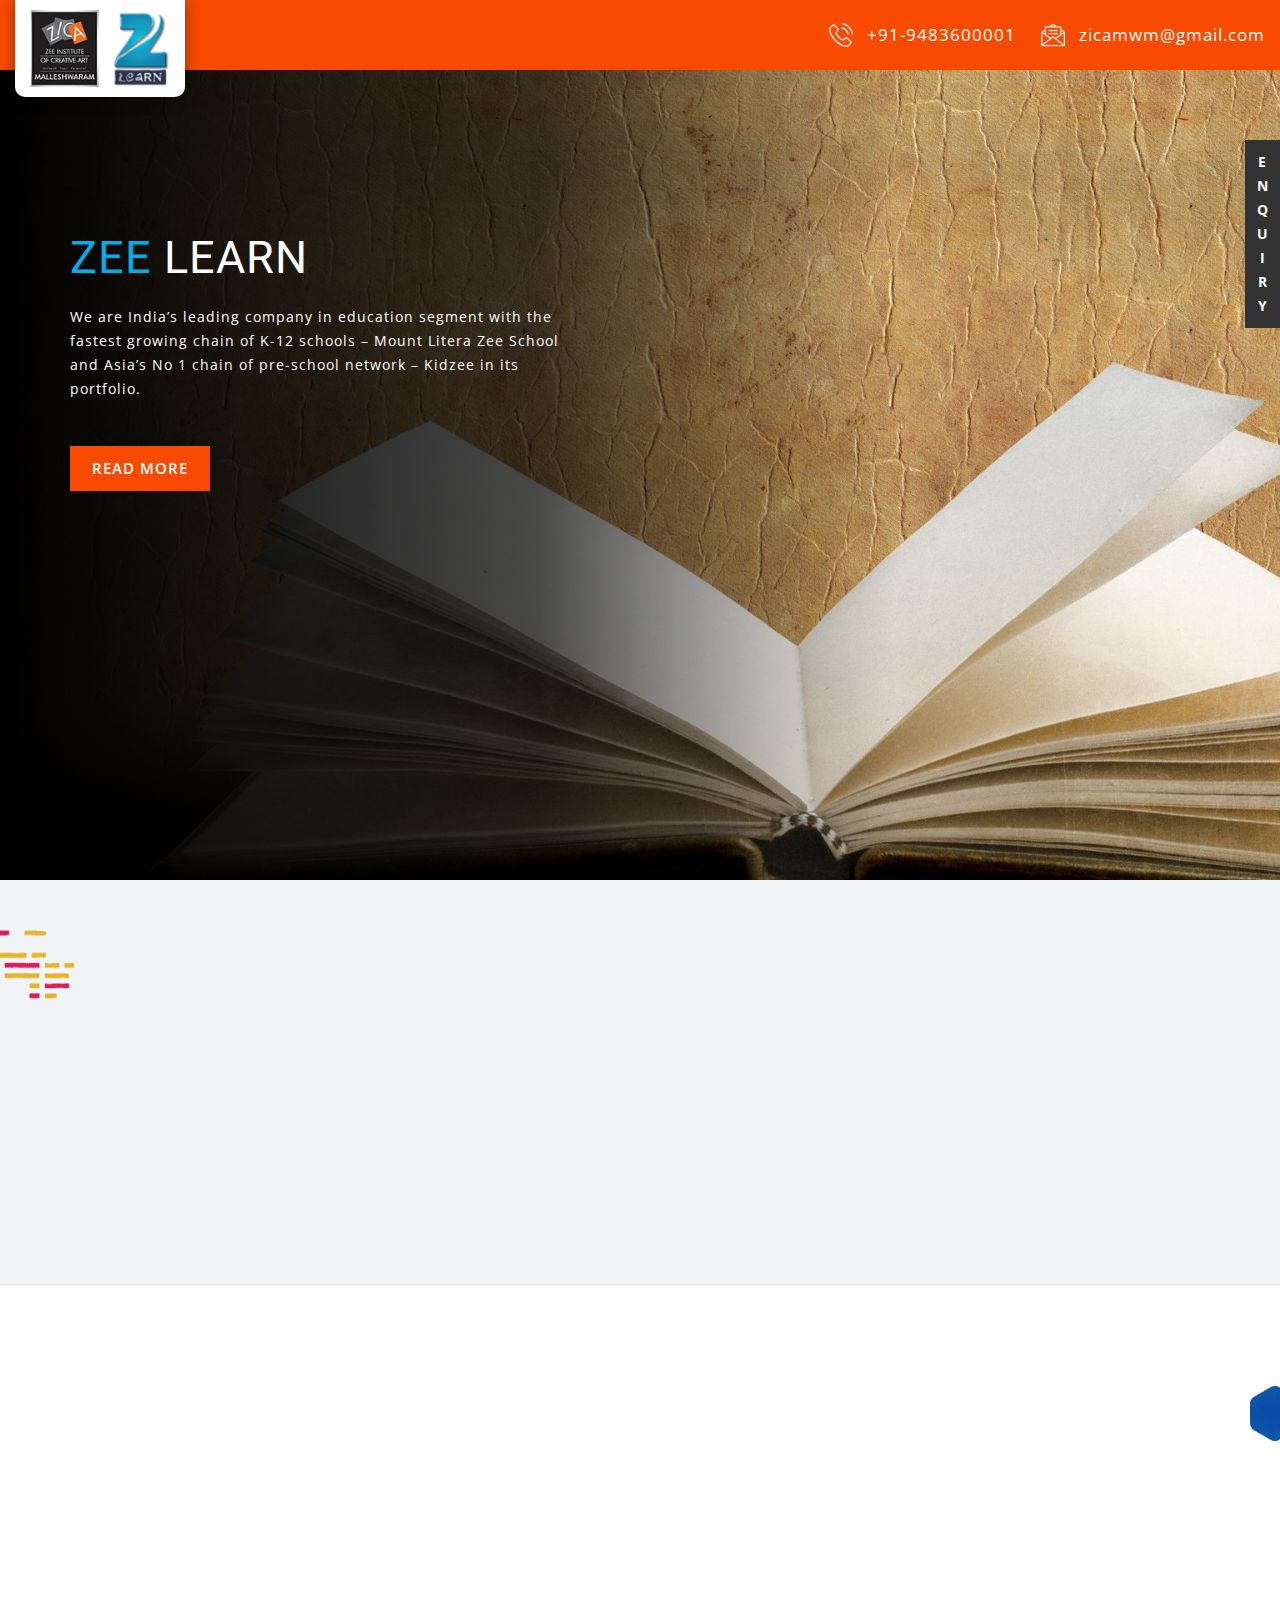
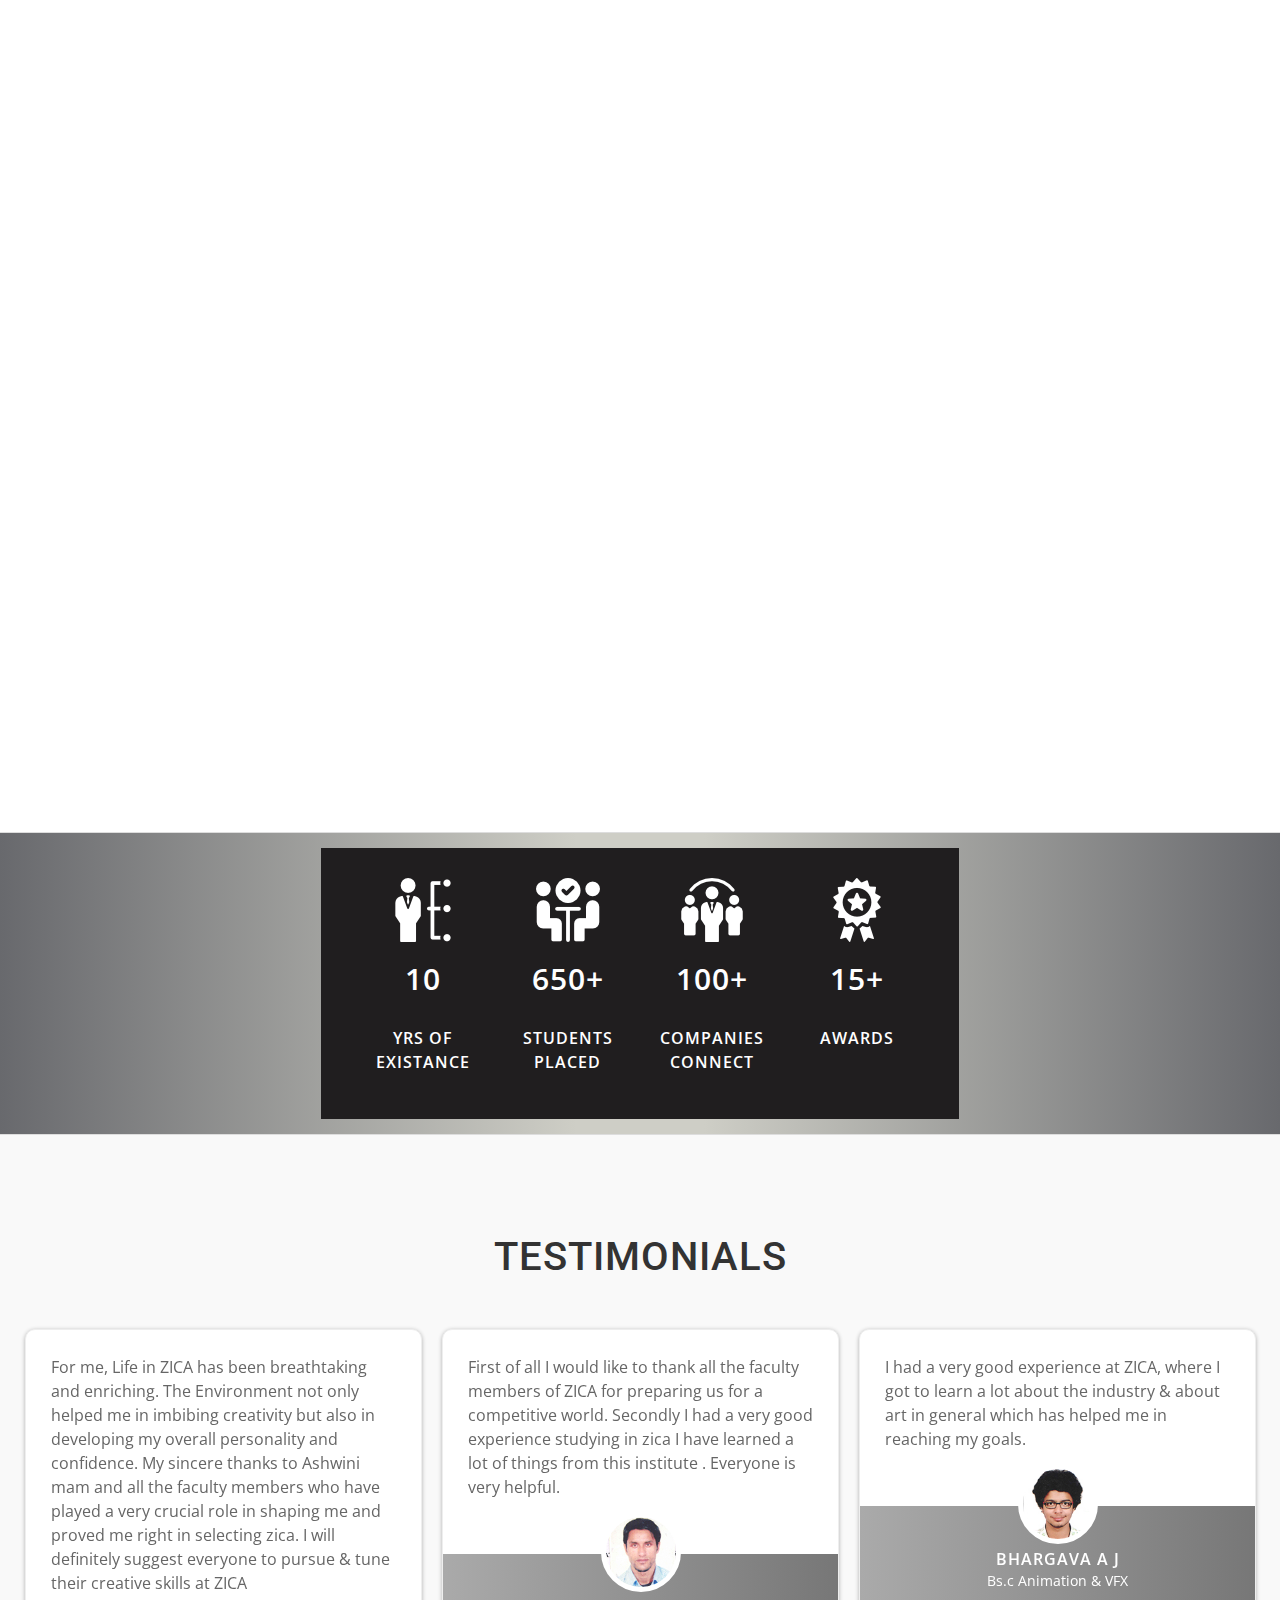
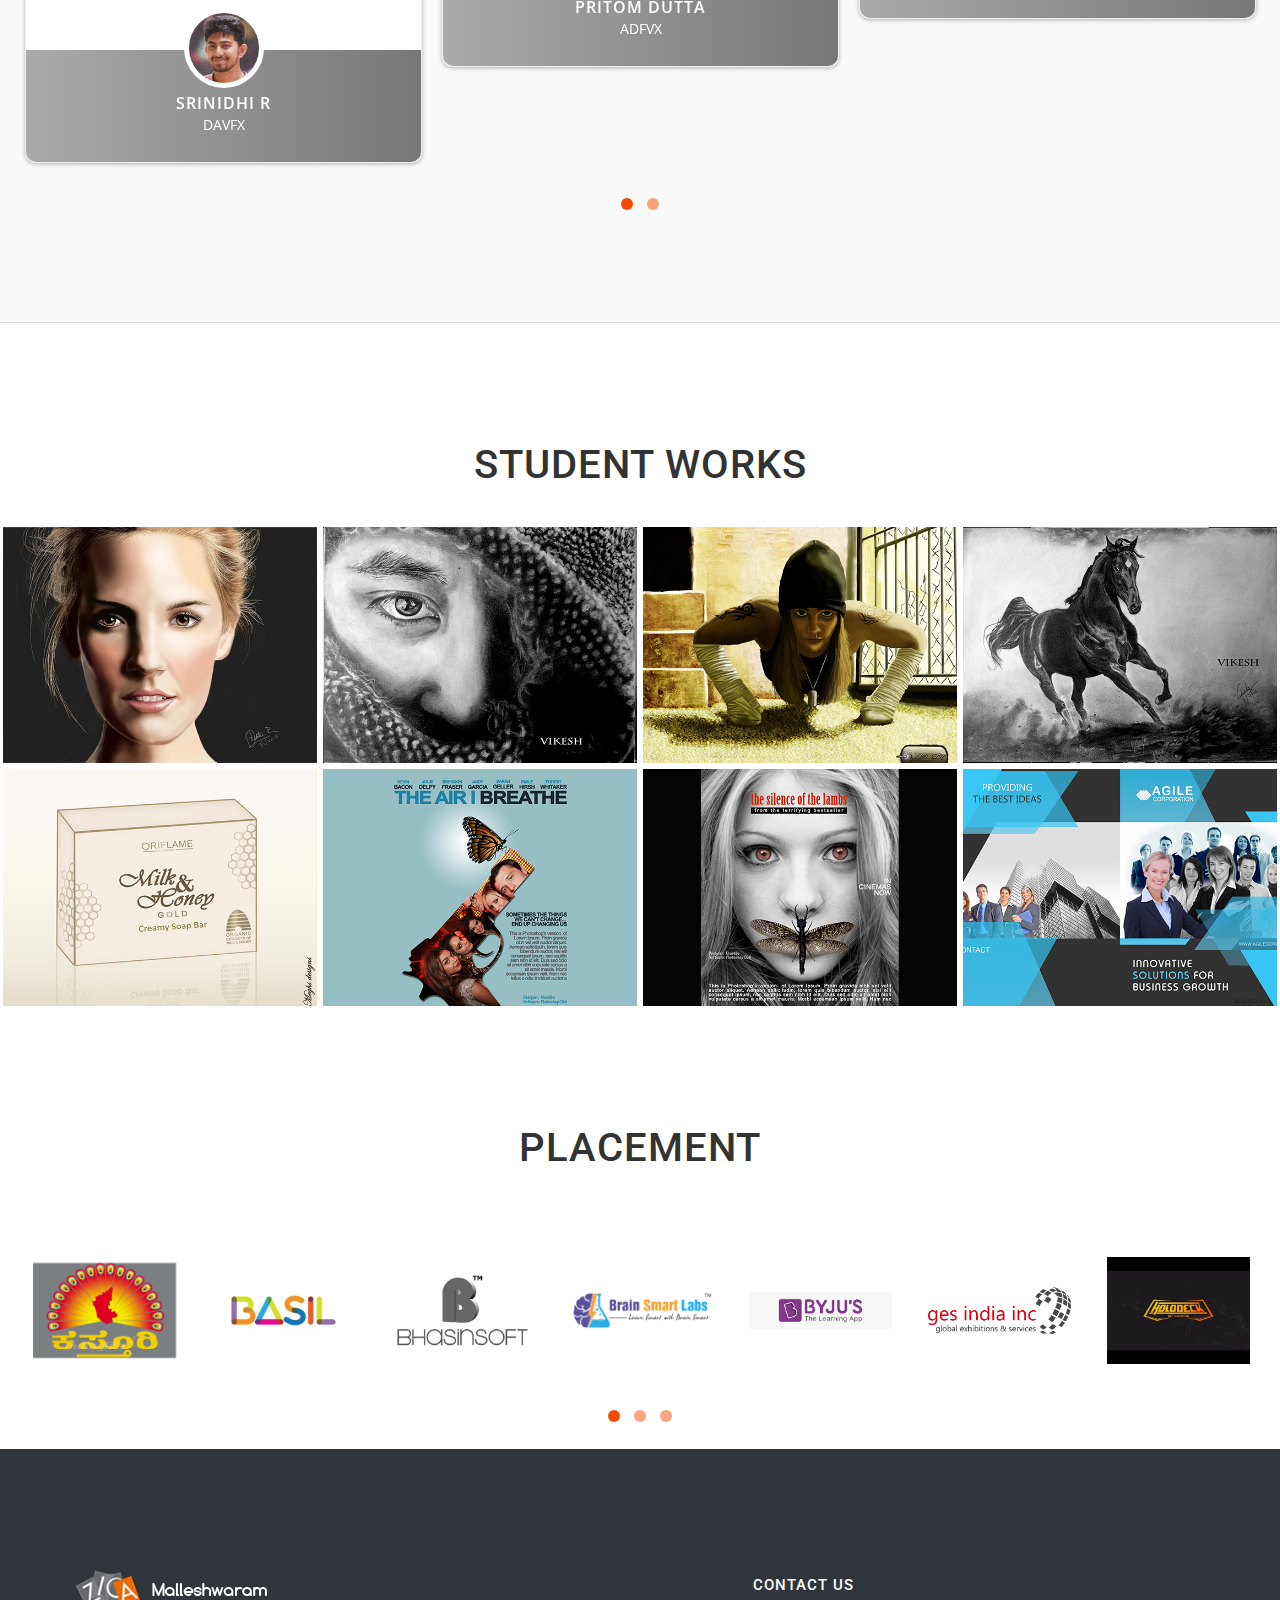
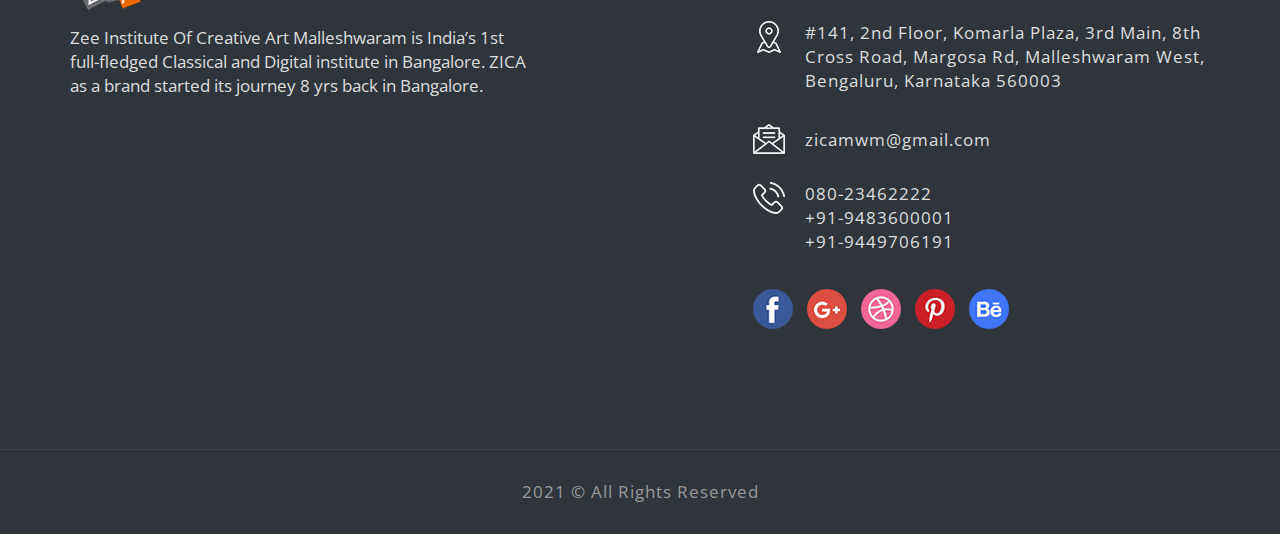
==== index.html @ 6d498c56 "index name change" ====
<!doctype html>
<html lang="en">

<head>
	<meta charset="utf-8">
	<meta http-equiv="X-UA-Compatible" content="IE=edge">
	<meta name="viewport" content="width=device-width, initial-scale=1">
	<title>Aura</title>
	<!-- FAVICON LINK -->
	<!-- <link rel="shortcut icon" href="img/favicon.png" type="image/x-icon"> -->
	<!-- STYLESHEETS -->
	<!-- BOOTSTRAP CSS -->
	<link rel="stylesheet" type="text/css" href="css/bootstrap.min.css">
	<link rel="stylesheet" type="text/css" href="css/bootstrap-theme.min.css">
	<!-- FONT AWESOME -->
	<!-- <link rel="stylesheet" type="text/css" href="css/font-awesome.min.css" />
	<link rel="stylesheet" type="text/css" href="css/font-awesome-animation.min.css" /> -->
	<!-- MAGNIFIC LIGHT BOX -->
	<link rel="stylesheet" type="text/css" href="css/magnific-popup.css">
	<!-- CAROUSEL STYLE LINK -->
	<link rel="stylesheet" type="text/css" href="css/owl.carousel.css">
	<link rel="stylesheet" type="text/css" href="css/owl.theme.css">
	<link rel="stylesheet" type="text/css" href="css/carousel.css">
	<!-- CUSTOM CSS -->
	<link rel="stylesheet" type="text/css" href="css/animate.css">
	<link rel="stylesheet" type="text/css" href="css/style.css">
</head>

<body data-spy="scroll" data-target=".navbar-fixed-top" data-offset="100">
	<style>
		p {
			/* border-bottom:1px dotted #d8d8d8; */
			padding-bottom: 15px;
			font-size: 17px
		}

		.preheader {
			position: relative;
		}

		.preheader,
		.topbar.navbar-default {
			height: 70px;
			background-color: #F84A01;
			z-index: 1;
		}

		.logo-image-1,
		.logo-image {
			background: #fff;
			padding: 10px 15px;
			box-shadow: 0 2px 15px rgba(0, 0, 0, 0.4);
			border-radius: 0 0 10px 10px;
		}

		.logo-image-1 img,
		.logo-image img {
			width: 140px;
		}

		.preheader-div img {
			width: 24px;
			margin-top: -4px;
		}

		.preheader-div p {
			padding-bottom: 0;
		}

		.navbar-right {
			margin-bottom: 22px;
			margin-top: 23px;
		}

		.topbar.navbar-default .navbar-right {
			margin-bottom: 20px;
			margin-top: 20px;
		}

		#slider {
			position: fixed;
			right: -260px;
			top: 140px;
			z-index: 1000;
			width: 295px;
		}

		#header h2 {
			font-size: 20px;
		}

		#header p {
			font-size: 12px;
			line-height: 16px;
			margin-top: 5px;
			padding-bottom: 5px;
		}

		#header {
			width: 260px;
			position: absolute;
			right: 0;
			border: 1px solid #d8d8d8;
			padding: 20px 20px;
			border-radius: 0;
			background: #fff;
			float: left;
		}

		.open_btn,
		.close_btn {
			float: left;
			width: 34px;
			background: #333;
			color: #fff;
			text-align: center;
			padding: 10px;
			text-transform: uppercase;
			font-weight: bold;cursor: pointer;
		}

		h3 {
			font-family: 'Roboto Slab', serif
		}

		input[type=text] {
			margin-top: 5px;
			padding: 6px;
			width: 100%;
			font-size: 15px;
			border-radius: 2px;
			border: 1px solid #ddd
		}

		h4 {
			font-size: 15px
		}
		#header h4{margin-top: 5px;}
		div#title {
			position: absolute;
			top: 300px;
			left: 650px
		}

		select {
			padding: 6px;
			width: 100%;
			font-size: 15px;
			border-radius: 2px;
			border: 1px solid #ddd
		}

		textarea {
			padding: 6px;
			font-size: 15px;
			border-radius: 2px;
			border: 1px solid #ddd;
			margin-top: 10px;
			width: 100%
		}

		#header button {
			background: #F84A01;
			color: #fff;
			border: 2px solid #f84a01;
			width: 100%;
			font-size: 18px;
			padding: 8px 0;
			border-radius: 0px;
			cursor: pointer;
			margin-top: 10px;
		}

		#header button:hover {
			color: #F84A01;
			border: 2px solid #f84a01;
			background-color: transparent;
		}

		.button-one,
		.button-two,
		.button-three {
			text-align: center;
			cursor: pointer;
			font-size: 24px;
			margin: 0 0 0 100px;
		}

		/*Button Two*/
		.button-two {
			border-radius: 4px;
			background-color: #d35400;
			border: none;
			padding: 20px;
			width: 200px;
			transition: all 0.5s;
		}


		.button-two span {
			cursor: pointer;
			display: inline-block;
			position: relative;
			transition: 0.5s;
		}

		.button-two span:after {
			content: '»';
			position: absolute;
			opacity: 0;
			top: 0;
			right: -20px;
			transition: 0.5s;
		}

		.button-two:hover span {
			padding-right: 25px;
		}

		.button-two:hover span:after {
			opacity: 1;
			right: 0;
		}
	</style>
	<!-- Sliding div starts here -->
	<div id="slider">
		<div class="open_btn">E<br />n<br />q<br />u<br />i<br />r<br />y
		</div>
		<div class="close_btn">E<br />n<br />q<br />u<br />i<br />r<br />y
		</div>
		<div id="header">
			<h2>Contact Us</h2>
			<input name="dname" type="text" placeholder="Your Name">
			<input name="demail" type="text" placeholder="Your Email">
			<h4>Query type</h4>
			<select>
				<option>General Query</option>
				<option>Presales</option>
				<option>Technical</option>
				<option>Others</option>
			</select>
			<textarea rows="2" placeholder="Message"></textarea>
			<button>Send Message</button>
		</div>
	</div>
	<!-- Sliding div ends here -->
	<!-- PAGE LAYOUT STARTS HERE -->
	<!--================================= PREHEADR START ==========================================-->
	<div class="preheader">
		<div class="container-fluid">
			<div class="logo-image-1">
				<a href="#"><img src="img/logo.png" alt="Logo" /></a>
			</div>
			<div class="navbar-right">
				<ul class="preheader-div text-center">
					<li>
						<img src="img/32x32x5.png" alt="32x32x5" />
					</li>
					<li>
						<p class="content-spacing text-white">+91-9483600001</p>
					</li>
				</ul>
				<ul class="preheader-div preheader-div-1 text-center">
					<li>
						<img src="img/32x32x6.png" alt="32x32x6" />
					</li>
					<li>
						<p class="content-spacing "><a href="mailto:zicamwm@gmail.com"
								class="text-white">zicamwm@gmail.com</a></p>
					</li>
				</ul>
			</div>
		</div>
	</div>
	<!--================================= PREHEADR END ==========================================-->
	<!--=================================  NAVIGATION-2 START ==========================================-->
	<header>
		<nav class="topbar navbar navbar-default navbar-fixed-top clearfix" id="top-nav">
			<div class="container-fluid">
				<div class="">
					<div class="logo-image">
						<a href="#"><img src="img/logo.png" alt="Logo" /></a>
					</div>
					<div class="navbar-right icon-header nav">
						<ul class="content-ul header-icon text-center">
							<li>
								<a href="#"><img src="img/32x32x1.png" alt="32x32x1" /></a>
							</li>
							<li>
								<a href="#"><img src="img/32x32x2.png" alt="32x32x2" /></a>
							</li>
							<li>
								<a href="#"><img src="img/32x32x3.png" alt="32x32x3" /></a>
							</li>
							<li>
								<a href="#"><img src="img/32x32x4.png" alt="32x32x4" /></a>
							</li>
						</ul>
					</div>
				</div>
				<!-- /.navbar-collapse -->
			</div>
		</nav>
	</header>
	<!--=================================  NAVIGATION-2 ENDS ============================================-->
	<!--=================================  HEADER-1 START ==========================================-->
	<div class="header-bgimage-2 bgimage-property" id="home">
		<div class="container">
			<div class="row">
				<div class="col-sm-6 col-md-7 header-div-2">
					<h1 class="wow fadeInLeft"><span>ZEE</span> LEARN</h1>
					<p class="header-content wow fadeInUp" data-wow-delay="1s">We are India’s leading company in
						education segment with the fastest
						growing chain of K-12 schools – Mount Litera Zee School and Asia’s No 1 chain of pre-school
						network – Kidzee in its portfolio.
					</p>
					<a href="#features" class="btn btn-1 wow fadeInUp" data-wow-delay="1.1s">Read More</a>
				</div>
				<div class="col-sm-6 col-md-5">
				</div>
			</div>
		</div>
	</div>
	<!--================================= HEADER-1 ENDS ============================================-->
	<!--================================= HEADER STRIP START ==========================================-->
	<!-- <section class="theme-bg strip-padding">
		<div class="container">
			<div class="row strip-row">
				<div class="col-xs-12 col-sm-9 col-md-8 strip-col onecolumn-res text-left">
					<ul class="list-ul content-ul">
						<li class="content-li">
							<div class="list-div">
								<div class="list-div-left">
									<img src="img/48x48x1.png" alt="48x48x1" />
								</div>
								<div class="list-div-body">
									<h3>Get Free Consultation</h3>
									<p>Aenean arcu viverra varius sodales sociosqu torquent.</p>
								</div>
							</div>
						</li>
					</ul>
				</div>
				<div class="col-xs-12 col-sm-3 col-md-4 strip-col-1 text-center">
					<a href="#" class="btn btn-2">Find Courses</a>
				</div>
			</div>
		</div>
	</section> -->
	<!--================================= HEADER STRIP ENDS ==========================================-->
	<!--================================= WHO WE ARE START ==========================================-->
	<section class="section-padding section-1-bg bg-light-bg" id="features">
		<div class="container">
			<div class="text-center">
				<h2 class="wow fadeInUp">ABOUT US</h2>
				<h4 class="heading-sub-heading wow fadeInUp" data-wow-delay="0.5s">WELCOME TO ZICA MALLESHWARAM
					ANIMATION INSTITUTE IN BANGALORE.</h4>
				<p class="wow fadeInUp sdfsdf" data-wow-delay="1s">Zee Institute Of Creative Art Malleshwaram is India’s
					1<sup>st</sup> full-fledged Classical and
					Digital
					institute in Bangalore. ZICA as a brand started its journey 21 yrs back in Bangalore. ZICA is the
					brainchild of the Chairman of Zee Group Shri Subhash Chandra ji who is also known as
					the Media Baron of India.</p>
			</div>
		</div>
	</section>
	<!--================================= WHO WE ARE ENDS ==========================================-->
	<!--================================= WHY WE ARE START ==========================================-->
	<!-- <section class="section-2-bg">
		<div class="business3-bgimage bgimage-property"></div>
		<div class="business3-padding">
			<div class="container">
				<div class="row">
					<div class="col-sm-push-6 col-sm-6 business2-col">
						<h3>Why We Are</h3>
						<p class="content-top-space">Donec varius sodales orci. Class aptent taciti sociosqu torquent,
							per inceptos himenaeos. End of content.
							Donec varius sodales orci. Class aptent taciti sociosqu torquent, per inceptos himenaeos.
						</p>
						<div class="business-list-div">
							<ul class="why-are-ul">
								<li><img src="img/20x20x1.png" alt="20x20x1" /></li>
								<li>
									<p class="content-spacing">Donec varius sodales ullamcorper inceptos.</p>
								</li>
							</ul>
							<ul class="why-are-ul">
								<li><img src="img/20x20x1.png" alt="20x20x1" /></li>
								<li>
									<p class="content-spacing">Class aptent taciti, per inceptos himenaeos.</p>
								</li>
							</ul>
							<ul class="why-are-ul">
								<li><img src="img/20x20x1.png" alt="20x20x1" /></li>
								<li>
									<p class="content-spacing">Aenean arcu viverra varius sodales orci.</p>
								</li>
							</ul>
							<ul class="why-are-ul">
								<li><img src="img/20x20x1.png" alt="20x20x1" /></li>
								<li>
									<p class="content-spacing">Sociosqu torquent himenaeos, End of content.</p>
								</li>
							</ul>
						</div>
						<a href="#" class="btn btn-1">Read More</a>
					</div>
				</div>
			</div>
		</div>
	</section> -->
	<!--================================= WHY WE ARE ENDS ==========================================-->
	<!--================================= SERVICES START ==========================================-->
	<section class="section-padding section-1-bg" id="services">
		<img src="img/shape1.png" alt="" class="shape1" />
		<div class="container">
			<div class="heading-div-1 text-center">
				<h2 class="wow fadeInUp">Our Courses</h2>
			</div>
			<div class="row custom-row">
				<div class="col-sm-6 col-md-4 services-col services-col-space-1 text-center section-space">
					<div class="services-div services-div11 wow fadeInUp" data-wow-delay="0.1s">
						<img src="img/64x64x4.png" alt="64x64x4" class="image-bottom-space" />
						<h4><a href="#">PDP 3D ANIMATION VISUAL EFFECTS</a></h4>
						<p class="content-top-space">This unique program is focused on 3D Animation Visual Effects, wherein every student will create a short film during the course.</p>
					</div>
				</div>
				<div class="col-sm-6 col-md-4 services-col services-col-space-1 text-center section-space">
					<div class="services-div services-div12  wow fadeInUp" data-wow-delay="0.2s">
						<img src="img/64x64x5.png" alt="64x64x5" class="image-bottom-space" />
						<h4><a href="#">PROFESSIONAL PROGRAM IN 3D ANIMATION</a></h4>
						<p class="content-top-space">This program has been designed to deal with Filmmaking by using Live Action, 3D Animation & Visual Effects. The first module deals with Fundamentals of Art, Design & Composition.</p>
					</div>
				</div>
				<div class="col-sm-6 col-md-4 services-col services-col-space-1 text-center section-space">
					<div class="services-div services-div13  wow fadeInUp" data-wow-delay="0.3s">
						<img src="img/64x64x6.png" alt="64x64x6" class="image-bottom-space" />
						<h4><a href="#">PDP IN FILMMAKING VISUAL EFFECTS</a></h4>
						<p class="content-top-space">This course has been developed to provide knowledge in 3D animation. It covers fundamentals of art, design and animation principles.</p>
					</div>
				</div>
				<div
					class="col-sm-6 col-md-4 services-col services-top-space services-col-space-1 text-center section-space">
					<div class="services-div services-div14   wow fadeInUp" data-wow-delay="0.4s">
						<img src="img/64x64x7.png" alt="64x64x7" class="image-bottom-space" />
						<h4><a href="#">PROFESSIONAL PROGRAM IN VISUAL EFFECTS</a></h4>
						<p class="content-top-space">This program has been designed to deal with Filmmaking by using Live Action, 3D Animation & Visual Effects. The first module deals with Fundamentals of Art, Design & Composition.</p>
					</div>
				</div>
				<div
					class="col-sm-6 col-md-4 services-col services-top-space services-col-space-1 text-center section-space">
					<div class="services-div services-div15  wow fadeInUp" data-wow-delay="0.5s">
						<img src="img/64x64x8.png" alt="64x64x8" class="image-bottom-space" />
						<h4><a href="#">PROFESSIONAL PROGRAM IN GRAPHIC DESIGN</a></h4>
						<p class="content-top-space">We have not made any changes in the Graphic Design Program. We have replaced Adobe Flash with Adobe Animate as changed by the principle. Introduction of AR & VR.</p>
					</div>
				</div>
				<div
					class="col-sm-6 col-md-4 services-col services-top-space services-col-space-1 text-center section-space">
					<div class="services-div services-div16   wow fadeInUp" data-wow-delay="0.6s">
						<img src="img/64x64x9.png" alt="64x64x9" class="image-bottom-space" />
						<h4><a href="#">PROGRAM IN GRAPHIC & WEB DESIGN</a></h4>
						<p class="content-top-space">We have replaced Action Script part of animate CC with HTML5 Compatible Designs. This will help the students with Animated Banner Designing. We have removed AJAX and introducing Adobe XD and Adobe Muse.</p>
					</div>
				</div>
			</div>
		</div>
	</section>
	<!--================================= SERVICES ENDS ==========================================-->
	<!--================================= COUNTER START ==========================================-->
	<div class="counter-bgimage bgimage-property">
		<div class="container">
			<div class="row counter-div">
				<div class="col-xs-6 col-sm-3 text-center counter-space">
					<img src="img/64x64x10.png" alt="64x64x10" class="image-bottom-space" />
					<p class="counter-value"><span class="count">10</span></p>
					<p class="counter-title">YRS OF EXISTANCE</p>
				</div>
				<div class="col-xs-6 col-sm-3 text-center counter-space">
					<img src="img/64x64x11.png" alt="64x64x11" class="image-bottom-space" />
					<p class="counter-value"><span class="count">650</span>+</p>
					<p class="counter-title">STUDENTS PLACED</p>
				</div>
				<div class="col-xs-6 col-sm-3 text-center">
					<img src="img/64x64x12.png" alt="64x64x12" class="image-bottom-space" />
					<p class="counter-value"><span class="count">100</span>+</p>
					<p class="counter-title">COMPANIES CONNECT</p>
				</div>
				<div class="col-xs-6 col-sm-3 text-center">
					<img src="img/64x64x13.png" alt="64x64x13" class="image-bottom-space" />
					<p class="counter-value"><span class="count">15</span>+</p>
					<p class="counter-title" style=="padding-top:13px">AWARDS</p>
				</div>
			</div>
			<!-- <div class="counter-div-1">
				<h4><a href="#">Our Strategies</a></h4>
				<p class="content-top-space">Donec varius sodales orci. Class aptent taciti sociosqu torquent, per
					inceptos himenaeos. End of content.
					Donec varius sodales orci. Class aptent taciti sociosqu torquent, per inceptos himenaeos.
				</p>
				<div class="business-list-div counter-points">
					<ul class="why-are-ul">
						<li><img src="img/20x20x2.png" alt="20x20x2" /></li>
						<li>
							<p class="content-spacing">Donec varius sodales ullamcorper inceptos.</p>
						</li>
					</ul>
					<ul class="why-are-ul why-are-ul-1">
						<li><img src="img/20x20x2.png" alt="20x20x2" /></li>
						<li>
							<p class="content-spacing">Class aptent taciti, per inceptos himenaeos.</p>
						</li>
					</ul>
				</div>
			</div> -->
		</div>
	</div>
	<!--================================= COUNTER ENDS ==========================================-->
	
	<!--================================= PRICE TABLE-1 START ==========================================-->
	<!-- <section class="section-padding section-1-bg" id="pricing">
		<div class="container">
			<div class="heading-div-1 text-center">
				<h2>Our Pricing</h2>
			</div>
			<div class="row">
				<div class="col-sm-4 price-table1-col section-respadding">
					<div class="price-inner">
						<div class="price-table1-bg text-center">
							<h4>Basic</h4>
							<p class="price-table1-price">$30 / <span>yr</span></p>
							<ul class="price-table1-content content-ul">
								<li>
									<p class="content-spacing price-table1-gray">Download SDK </p>
								</li>
								<li>
									<p class="content-spacing">24/7 Support </p>
								</li>
								<li>
									<p class="content-spacing price-table1-gray">Update Priority</p>
								</li>
								<li>
									<p class="content-spacing price-table1-gray">Adds Free </p>
								</li>
								<li>
									<p class="content-spacing price-table1-gray">Support Priority</p>
								</li>
							</ul>
							<div class="pricing1-btn">
								<a href="#" class="btn btn-1">Buy Now</a>
							</div>
						</div>
					</div>
				</div>
				<div class="col-sm-4 price-table1-col section-respadding">
					<div class="price-inner">
						<div class="price-table1-bg text-center">
							<h4>Business</h4>
							<p class="price-table1-price">$70 / <span>yr</span></p>
							<ul class="price-table1-content content-ul">
								<li>
									<p class="content-spacing">Download SDK </p>
								</li>
								<li>
									<p class="content-spacing">24/7 Support </p>
								</li>
								<li>
									<p class="content-spacing">Update Priority</p>
								</li>
								<li>
									<p class="content-spacing">Adds Free </p>
								</li>
								<li>
									<p class="content-spacing price-table1-gray">Support Priority</p>
								</li>
							</ul>
							<div class="pricing1-btn">
								<a href="#" class="btn btn-1">Buy Now</a>
							</div>
						</div>
					</div>
				</div>
				<div class="col-sm-4 price-table1-col">
					<div class="price-inner">
						<div class="price-table1-bg text-center">
							<h4>Premium</h4>
							<p class="price-table1-price">$130 / <span>yr</span></p>
							<ul class="price-table1-content content-ul">
								<li>
									<p class="content-spacing">Download SDK </p>
								</li>
								<li>
									<p class="content-spacing">24/7 Support </p>
								</li>
								<li>
									<p class="content-spacing">Update Priority</p>
								</li>
								<li>
									<p class="content-spacing">Adds Free </p>
								</li>
								<li>
									<p class="content-spacing">Support Priority</p>
								</li>
							</ul>
							<div class="pricing1-btn">
								<a href="#" class="btn btn-1">Buy Now</a>
							</div>
						</div>
					</div>
				</div>
			</div>
		</div>
	</section> -->
	<!--================================= PRICE TABLE-1 ENDS ==========================================-->
	<!--================================= TEAM START ==========================================-->
	<!-- <section class="section-padding section-2-bg">
		<div class="container">
			<div class="heading-div-1 text-center">
				<h2>Our Team</h2>
			</div>
			<div class="row team-row">
				<div class="col-xs-4 col-sm-4 col-md-4 text-center team-col-1 section-respadding onecolumn-res">
					<div class="team-col">
						<img src="img/360x300x1.jpg" alt="360x300x1" class="img-responsive image-bottom-space" />
						<ul class="content-ul team-icon ">
							<li><a href="#"><img src="img/30x30x1.png" alt="30x30x1" /></a></li>
							<li><a href="#"><img src="img/30x30x2.png" alt="30x30x2" /></a></li>
							<li><a href="#"><img src="img/30x30x3.png" alt="30x30x3" /></a></li>
							<li><a href="#"><img src="img/30x30x4.png" alt="30x30x4" /></a></li>
						</ul>
						<h4>Lara Emily</h4>
						<p>Developer</p>
					</div>
				</div>
				<div class="col-xs-4 col-sm-4 col-md-4 text-center team-col-1 section-respadding onecolumn-res">
					<div class="team-col">
						<img src="img/360x300x2.jpg" alt="360x300x2" class="img-responsive image-bottom-space" />
						<ul class="content-ul team-icon ">
							<li><a href="#"><img src="img/30x30x1.png" alt="30x30x1" /></a></li>
							<li><a href="#"><img src="img/30x30x2.png" alt="30x30x2" /></a></li>
							<li><a href="#"><img src="img/30x30x3.png" alt="30x30x3" /></a></li>
							<li><a href="#"><img src="img/30x30x4.png" alt="30x30x4" /></a></li>
						</ul>
						<h4>Carol</h4>
						<p>Designer</p>
					</div>
				</div>
				<div class="col-xs-4 col-sm-4 col-md-4 text-center team-col-2 onecolumn-res">
					<div class="team-col">
						<img src="img/360x300x3.jpg" alt="360x300x3" class="img-responsive image-bottom-space" />
						<ul class="content-ul team-icon ">
							<li><a href="#"><img src="img/30x30x1.png" alt="30x30x1" /></a></li>
							<li><a href="#"><img src="img/30x30x2.png" alt="30x30x2" /></a></li>
							<li><a href="#"><img src="img/30x30x3.png" alt="30x30x3" /></a></li>
							<li><a href="#"><img src="img/30x30x4.png" alt="30x30x4" /></a></li>
						</ul>
						<h4>Peterson</h4>
						<p>Manager</p>
					</div>
				</div>
			</div>
		</div>
	</section> -->
	<!--================================= TEAM ENDS ==========================================-->
	<!--================================= SUBSCRIBE START ==========================================-->
	<!-- <div class="section-padding section-1-bg subscribe">
		<div class="container">
			<div class="subscribe-section">
				<h2>Subscribe For Newsletter </h2>
				<div id="mc_embed_signup">
					<form action="#" method="post" id="mc-embedded-subscribe-form" name="mc-embedded-subscribe-form"
						class="validate" novalidate>
						<div class="row subscribe-row">
							<div class="form1-div col-sm-4 col-md-4">
								<input class="form-input" type="text" name="FNAME" value="" id="mce-FNAME"
									placeholder="Please Enter Name">
							</div>
							<div class="form1-div col-sm-4 col-md-4">
								<input class="form1-input" type="email" name="EMAIL" value="" id="mce-EMAIL"
									placeholder="Please Enter Email">
							</div>
							<div class="form1-btn col-sm-4 col-md-4">
								<input type="submit" class="btn btn-1 submit" name="subscribe"
									id="mc-embedded-subscribe" value="Subscribe Now">
							</div>
							<div id="mce-responses">
								<div class="response response-msg" id="mce-error-response"></div>
								<div class="response response-msg" id="mce-success-response"></div>
							</div>
						</div>
					</form>
					<div id="ResultMsg"><span id="SuccessMsg"></span><span id="FailureMsg"></span></div>
				</div>
			</div>
		</div>
	</div> -->

	<!-- testimonial section -->
	<div class="testi-sec">
		<div class="container-fluid">
			<div class="heading-div-1 text-center">
				<h2>Testimonials</h2>
			</div>
			<div class="owl-carousel2 owl-theme">
				<div class="item">
					<div class="testimonial-card">
						<div class="text"> For me, Life in ZICA has been breathtaking and enriching. The Environment not
							only helped me in imbibing creativity but also in developing my overall personality and
							confidence. My sincere thanks to Ashwini mam and all the faculty members who have played a
							very crucial role in shaping me and proved me right in selecting zica. I will definitely
							suggest everyone to pursue & tune their creative skills at ZICA <i
								class="fas fa-quote-right quote"></i></div>
						<div class="testimonial-footer">
							<div class="image" style="background-image: url('img/testi2.jpg');">
							</div>
							<h3 class='person'>Srinidhi R</h3><p class="para-person">DAVFX</p>
						</div>
					</div>
				</div><div class="item">
					<div class="testimonial-card">
						<div class="text"> First of all I would like to thank all the faculty members of ZICA for
							preparing us for a competitive world. Secondly I had a very good experience studying in zica
							I have learned a lot of things from this institute . Everyone is very helpful. <i
								class="fas fa-quote-right quote"></i></div>
						<div class="testimonial-footer">
							<div class="image" style="background-image: url('img/testi3.jpg');">
							</div>
							<h3 class='person'>Pritom Dutta</h3><p class="para-person">ADFVX</p>
						</div>
					</div>
				</div>
				<div class="item">
					<div class="testimonial-card">
						<div class="text"> I had a very good experience at ZICA, where I got to learn a lot about the
							industry & about art in general which has helped me in reaching my goals.
							<i class="fas fa-quote-right quote"></i>
						</div>
						<div class="testimonial-footer">
							<div class="image" style="background-image: url('img/testi1.jpg');">
							</div>
							<h3 class='person'>Bhargava A J</h3>
							<p class="para-person">Bs.c Animation & VFX</p>
						</div>
					</div>
				</div>
				<div class="item">
					<div class="testimonial-card">
						<div class="text"> Enjoyed a Lot with Studying, Wonderful & friendly faculties and Learnt good
							things. <i class="fas fa-quote-right quote"></i></div>
						<div class="testimonial-footer">
							<div class="image" style="background-image: url('img/testi4.jpg');">
							</div>
							<h3 class='person'>Likith N M</h3>
							<p class="para-person">PDPVFX</p>
						</div>
					</div>
				</div>
				
			</div>
		</div>
	</div>


	<!--================================= GALLERY START ==========================================-->
	<div class="section-padding gallery-section" id="gallery">
		<div class="container-fluid">
			<div class="heading-div-1 text-center">
				<h2>Student Works</h2>
			</div>
			<div class="row popup-gallery gallery-div">
				<div class="col-sm-3 col-xs-6 gallery-col gallery-space">
					<div class="gallery-image">
						<a href="img/gallery/1.jpg" title="Gallery">
							<div class="gallery-inner">
								<img src="img/gallery/1.jpg" alt="520x400x1" class="img-responsive" />
								<div class="gallery-caption">
									<i class="fa fa-camera" aria-hidden="true"></i>
								</div>
							</div>
						</a>
					</div>
				</div>
				<div class="col-sm-3 col-xs-6 gallery-col gallery-padding-1 gallery-space">
					<div class="gallery-image">
						<a href="img/gallery/2.jpg" title="Gallery">
							<div class="gallery-inner">
								<img src="img/gallery/2.jpg" alt="520x400x2" class="img-responsive" />
								<div class="gallery-caption">
									<i class="fa fa-camera" aria-hidden="true"></i>
								</div>
							</div>
						</a>
					</div>
				</div>
				<div class="col-sm-3 col-xs-6 gallery-col gallery-padding-2 gallery-space">
					<div class="gallery-image">
						<a href="img/gallery/3.jpg" title="Gallery">
							<div class="gallery-inner">
								<img src="img/gallery/3.jpg" alt="520x400x3" class="img-responsive" />
								<div class="gallery-caption">
									<i class="fa fa-camera" aria-hidden="true"></i>
								</div>
							</div>
						</a>
					</div>
				</div>
				<div class="col-sm-3 col-xs-6 gallery-col gallery-space">
					<div class="gallery-image">
						<a href="img/gallery/5.jpg" title="Gallery">
							<div class="gallery-inner">
								<img src="img/gallery/5.jpg" alt="520x400x4" class="img-responsive" />
								<div class="gallery-caption">
									<i class="fa fa-camera" aria-hidden="true"></i>
								</div>
							</div>
						</a>
					</div>
				</div>
				<div class="col-sm-3 col-xs-6 gallery-col">
					<div class="gallery-image">
						<a href="img/gallery/4.jpg" title="Gallery">
							<div class="gallery-inner">
								<img src="img/gallery/4.jpg" alt="520x400x5" class="img-responsive" />
								<div class="gallery-caption">
									<i class="fa fa-camera" aria-hidden="true"></i>
								</div>
							</div>
						</a>
					</div>
				</div>
				<div class="col-sm-3 col-xs-6 gallery-col gallery-padding-1">
					<div class="gallery-image">
						<a href="img/gallery/6.jpg" title="Gallery">
							<div class="gallery-inner">
								<img src="img/gallery/6.jpg" alt="520x400x6" class="img-responsive" />
								<div class="gallery-caption">
									<i class="fa fa-camera" aria-hidden="true"></i>
								</div>
							</div>
						</a>
					</div>
				</div>
				<div class="col-sm-3 col-xs-6 gallery-col gallery-padding-2 gallery-last">
					<div class="gallery-image">
						<a href="img/gallery/7.jpg" title="Gallery">
							<div class="gallery-inner">
								<img src="img/gallery/7.jpg" alt="520x400x7" class="img-responsive" />
								<div class="gallery-caption">
									<i class="fa fa-camera" aria-hidden="true"></i>
								</div>
							</div>
						</a>
					</div>
				</div>
				<div class="col-sm-3 col-xs-6 gallery-col gallery-last">
					<div class="gallery-image">
						<a href="img/gallery/8.jpg" title="Gallery">
							<div class="gallery-inner">
								<img src="img/gallery/8.jpg" alt="520x400x8" class="img-responsive" />
								<div class="gallery-caption">
									<i class="fa fa-camera" aria-hidden="true"></i>
								</div>
							</div>
						</a>
					</div>
				</div>
			</div>
		</div>
	</div>
	<!--================================= GALLERY ENDS ==========================================-->
	<!--================================= SUBSCRIBE ENDS ==========================================-->
	<!--================================= SPONSORS-4 START ==========================================-->
	<div class="container-fluid">
		<div class="heading-div-1 text-center">
			<h2>Placement</h2>
		</div>
	</div>
	<div class=" client-logo">
		<div class="container-fluid">
			<div class="owl-carousel owl-theme">
				<div class="item">
					<img src="img/logos/1.jpg" alt="" />
				</div>
				<div class="item">
					<img src="img/logos/2.jpg" alt="" />
				</div>
				<div class="item">
					<img src="img/logos/3.png" alt="" />
				</div>
				<div class="item">
					<img src="img/logos/4.png" alt="" />
				</div>
				<div class="item">
					<img src="img/logos/5.png" alt="" />
				</div>
				<div class="item">
					<img src="img/logos/6.png" alt="" />
				</div>
				<div class="item">
					<img src="img/logos/7.jpg" alt="" />
				</div>
				<div class="item">
					<img src="img/logos/8.jpg" alt="" />
				</div>
				<div class="item">
					<img src="img/logos/9.jpg" alt="" />
				</div>
				<div class="item">
					<img src="img/logos/10.jpg" alt="" />
				</div>
				<div class="item">
					<img src="img/logos/11.jpg" alt="" />
				</div>
				<div class="item">
					<img src="img/logos/12.jpg" alt="" />
				</div>
				<div class="item">
					<img src="img/logos/13.jpg" alt="" />
				</div>
				<div class="item">
					<img src="img/logos/14.jpg" alt="" />
				</div>
				<div class="item">
					<img src="img/logos/15.jpg" alt="" />
				</div>
				<div class="item">
					<img src="img/logos/16.png" alt="" />
				</div>
				<div class="item">
					<img src="img/logos/17.png" alt="" />
				</div>
				<div class="item">
					<img src="img/logos/18.gif" alt="" />
				</div>
				<div class="item">
					<img src="img/logos/19.jpg" alt="" />
				</div>
			</div>
		</div>
	</div>
	<!--================================= SPONSORS-4 ENDS ==========================================-->
	<!--================================= FOOTER-1 START ==========================================-->
	<section class="section-padding footer-section-1" id="contact">
		<div class="container">
			<div class="row">
				<div class="col-sm-6 col-md-5 footer-col-1 section-space">
					<a href="#"><img src="img/logo-footer.png" alt="250x100x1" /></a>
					<p class="content-top-space">Zee Institute Of Creative Art Malleshwaram is India’s 1st full-fledged
						Classical and Digital institute in Bangalore. ZICA as a brand started its journey 8 yrs back in
						Bangalore.</p>
				</div>
				<div class="col-sm-6 col-md-5 col-md-offset-2 footer-col-3">
					<h4>Contact Us</h4>
					<div class="footer-div-3 text-center">
						<div class="text-left">
							<ul class="content-ul footer-address">
								<li><img src="img/32x32x7.png" alt="32x32x7" /></li>
								<li>
									<p class="content-spacing">#141, 2nd Floor, Komarla Plaza, 3rd Main, 8th Cross Road,
										Margosa Rd, Malleshwaram West, Bengaluru, Karnataka 560003</p>
								</li>
							</ul>
							<ul class="content-ul footer-address footer-address-1">
								<li><img src="img/32x32x8.png" alt="32x32x8" /></li>
								<li>
									<p class="content-spacing" style="padding-top: 5px;"><a
											href="mailto:zicamwm@gmail.com">zicamwm@gmail.com</a> </p>
								</li>
							</ul>
							<ul class="content-ul footer-address">
								<li><img src="img/32x32x9.png" alt="32x32x94" /></li>
								<li>
									<p class="content-spacing"> 080-23462222<br />
										+91-9483600001<br />
										+91-9449706191</p>
								</li>
							</ul>
						</div>
						<ul class="content-ul footer-icon text-left">
							<li>
								<a href="#"><img src="img/40x40x1.png" alt="40x40x1" /></a>
							</li>
							<li>
								<a href="#"><img src="img/40x40x2.png" alt="40x40x2" /></a>
							</li>
							<li>
								<a href="#"><img src="img/40x40x3.png" alt="40x40x3" /></a>
							</li>
							<li>
								<a href="#"><img src="img/40x40x4.png" alt="40x40x4" /></a>
							</li>
							<li>
								<a href="#"><img src="img/40x40x5.png" alt="40x40x5" /></a>
							</li>
						</ul>
					</div>
				</div>
			</div>
		</div>
	</section>
	<!--================================= FOOTER-1 ENDS ==========================================-->
	<!--================================= COPYRIGHT START ==========================================-->
	<footer class="copyright-1">
		<div class="container copyright text-center">
			<p>2021 &copy; All Rights Reserved</p>
		</div>
	</footer>
	<!-- Facebook Pixel Code -->
	<script>
		!function (f, b, e, v, n, t, s) {
			if (f.fbq) return; n = f.fbq = function () {
				n.callMethod ?
					n.callMethod.apply(n, arguments) : n.queue.push(arguments)
			};
			if (!f._fbq) f._fbq = n; n.push = n; n.loaded = !0; n.version = '2.0';
			n.queue = []; t = b.createElement(e); t.async = !0;
			t.src = v; s = b.getElementsByTagName(e)[0];
			s.parentNode.insertBefore(t, s)
		}(window, document, 'script',
			'https://connect.facebook.net/en_US/fbevents.js');
		fbq('init', '142035144391079');
		fbq('track', 'PageView');
	</script>
	<noscript><img height="1" width="1" style="display:none"
			src="https://www.facebook.com/tr?id=142035144391079&ev=PageView&noscript=1" /></noscript>
	<!-- End Facebook Pixel Code -->
	<!--================================= COPYRIGHT END ==========================================-->
	<!-- JQUERY LIBRARY -->
	<script type="text/javascript" src="js/jquery.min.js"></script>
	<!-- BOOTSTRAP -->
	<script type="text/javascript" src="js/bootstrap.min.js"></script>
	<!-- SLIDER JS FILES -->
	<script type="text/javascript" src="js/owl.carousel.min.js"></script>
	<script type="text/javascript" src="js/owl-slider.js"></script>
	<!-- COUNTER JS FILES -->
	<script type="text/javascript" src="js/counter-lib.js"></script>
	<script type="text/javascript" src="js/jquery.counterup.min.js"></script>
	<!-- <script type="text/javascript" src="js/counter.js"></script> -->
	<!-- MAGNIFIC LIGHT BOX -->
	<script type="text/javascript" src="js/jquery.magnific-popup.js"></script>
	<!-- SUBSCRIBE MAILCHIMP -->
	<script type="text/javascript" src="js/subscribe_validate.js"></script>
	<!-- FORM VALIDATION -->
	<script type="text/javascript" src="js/jquery.validate.min.js"></script>
	<!-- THEME JS -->
	<script type="text/javascript" src="js/custom.js"></script>
	<script src="js/wow.min.js"></script>
	<script>
		$(document).ready(function () {
			$(".open_btn").click(function () {
				$(this).css("display", "none");
				$(".close_btn").css("display", "block");
				$("#slider").css("right", "0px");
			})
			$(".close_btn").click(function () {
				$(this).css("display", "none");
				$(".open_btn").css("display", "block");
				$("#slider").css("right", "-260px");
			})
		})
		new WOW().init();
		$('.owl-carousel').owlCarousel({
			loop: true,
			margin: 10,
			items: 7,
			nav: true,
			responsive: {
				320: {
					items: 3
				},
				600: {
					items: 5
				},
				1000: {
					items: 7
				}
			}
		})
		$('.owl-carousel2').owlCarousel({
			loop: true,
			margin: 10,
			items: 3,
			nav: true,
			responsive: {
				0: {
					items: 1
				},
				600: {
					items: 2
				},
				1000: {
					items: 3
				}
			}
		})
	</script>
</body>

</html>
---- css/carousel.css ----
@charset "utf-8";

/*======================================= CAROUSEL AND TESTIMONIAL SLIDER START ====================================================================*/

#owl-demo1 .item,
#owl-demo .item {
  background-color:transparent;
  margin: 0px 10px;
  color: #FFF;
  -webkit-border-radius: 3px;
  -moz-border-radius: 3px;
  border-radius: 3px;
  text-align: center;
}

.customNavigation{
  text-align: center;
}

/*use styles below to disable ugly selection*/
.customNavigation a{
  -webkit-user-select: none;
  -khtml-user-select: none;
  -moz-user-select: none;
  -ms-user-select: none;
  user-select: none;
  -webkit-tap-highlight-color: rgba(0, 0, 0, 0);
}

/*
#owl-demo1 .owl-controls .owl-page span,
.owl-theme .owl-controls .owl-page span  {
	display:none !important;
}*/

/*======================================= CAROUSEL AND TESTIMONIAL SLIDER END ====================================================================*/
---- css/style.css ----
/*========================================== MASTER STYLESHEET ===================================================================

	Project     :	AURA TEMPLATES
	Version     :	1.0
	Last Change : 	18/05/2017
	Primary Use :   AURA TEMPLATES

=================================================================================================================================*/
/*========================================== LAYOUT ===================================================================

		1.GLOBAL STYLES
		2.COMMON STYLES	
		3.NAVIGATION
		4.PRE HEADER
		5.BUTTON		
		6.HEADER
		7.WHO WR ARE		
		8.WHY WR ARE
		9.SERVICES
		10.COUNTER
		11.TWO COLUMN
		12.CLIENT LOGO
		13.NEWS
		14.HEADING STRIP
		15.SUBSCRIBE
		16.PRICING
		17.TEAM
		18.GALLERY
		19.FOOTER
		20.MEDIA QUERIES	

=================================================================================================================================*/
/*========================================== COLOR CODES =========================================================================

	Background         :#ffffff [white]
	Theme Color        :#00afe9 [Blue]	
	Main Heading Color :#333333 [Dark Gray]	
	Content Color      :#666666 [light Gray]

=================================================================================================================================*/
/*========================================== TYPOGRAPHY =========================================================================

	Heading:font-family: 'Roboto', serif;	
	Body :font-family: 'Open Sans', sans-serif , Arial , Vedana  , Trebuchet MS;

=================================================================================================================================*/
/*========================================== 1.GLOBAL CSS START ===========================================*/

@import url("https://fonts.googleapis.com/css?family=Roboto:100,100i,300,300i,400,400i,500,500i,700,700i,900,900i");
@import url("https://fonts.googleapis.com/css?family=Open+Sans:300,300i,400,400i,600,600i,700,700i,800,800i");
body {
    background: #ffffff;
    color: #666666;
    font-family: "Open Sans", sans-serif, Arial, Verdana, "Trebuchet MS";
    font-size: 14px;
    font-weight: 400;
    line-height: 24px;
}
a {
    outline: none !important;
    text-decoration: none !important;
}
h1,
h2,
h3,
h4,
h5,
p {
    margin: 0;
}
h1 {
    color: #333333;
    font-family: "Roboto", serif;
    font-size: 45px;
    font-weight: 400;
    letter-spacing: 1px;
    text-transform: uppercase;
}
h2 {
    color: #333333;
    font-family: "Roboto", serif;
    font-size: 40px;
    font-weight: 500;
    letter-spacing: 1px;
    text-transform: uppercase;
}
h3 {
    color: #333333;
    font-family: "Roboto", serif;
    font-size: 28px;
    font-weight: 500;
    letter-spacing: 1px;
    text-transform: uppercase;
}
h4 {
    color: #333333;
    font-family: "Roboto", serif;
    font-size: 22px;
    font-weight: 500;
    letter-spacing: 1px;
    line-height: 32px;
    text-transform: uppercase;
}
h5 {
    color: #333333;
    font-family: "Roboto", serif;
    font-size: 16px;
    font-weight: 500;
    letter-spacing: 1px;
    text-transform: uppercase;
}
h6 {
    color: #333333;
    font-family: "Roboto", serif;
    font-size: 15px;
    font-weight: 500;
    letter-spacing: 1px;
    text-transform: uppercase;
}
.navbar-default .navbar-nav > li > a {
    text-transform: uppercase;
}
.text-center {
    text-align: center;
}
.text-left {
    text-align: left;
}
.text-right {
    text-align: right;
}
/*========================================== 1.GLOBAL CSS END ===========================================*/
/*========================================== 2.COMMON CSS START ===========================================*/

.section-padding {
    padding-top: 120px;
    padding-bottom: 120px;
}
.section-1-bg {
    background-color: #ffffff;
}
.section-2-bg {
    background-color: #f7f7f7;
}
.section-3-bg {
    background-color: #333333;
}
.copyright-1 {
    border-top: 1px solid #444;
    background-color: #2f353b;
}
.theme-bg {
    background-color: #00afe9;
}
.footer-section-1 {
    background-color: #2f353b;
}
.heading-div-1 {
    padding-bottom: 40px;
}
.image-bottom-space {
    padding-bottom: 25px;
}
.content-top-space {
    padding-top: 15px;
}
.content-bottom-space {
    padding-bottom: 20px;
}
.bgimage-property {
    background-position: center center;
    background-repeat: no-repeat;
    background-size: cover;
}
.readmore {
    color: #00afe9;
    font-size: 14px;
    font-weight: 600;
    letter-spacing: 1px;
    padding-top: 10px;
    text-transform: capitalize;
}
.readmore:hover {
    color: #00afe9;
}
.content-ul {
    padding-left: 0;
    margin-bottom: 0;
}
.content-ul li {
    list-style: none;
}
/*========================================== 2.COMMON CSS END ===========================================*/
/*========================================== 3.NAVIGATION START ===========================================*/

.fixed-header {
    border-radius: 0;
    position: fixed;
    top: 0;
    left: 0;
    width: 100%;
    z-index: 99;
}
.navbar-right {
    margin-right: 0;
}
.navbar-default .navbar-nav.clearfix.fixed-header > li > a.active,
.navbar-default .navbar-nav > li > a:focus,
.navbar-default .navbar-nav > li > a:hover {
    background-color: #ffffff !important;
    box-shadow: 0 3px 0 #00afe9 !important;
    color: #00afe9 !important;
}
.navbar-default .navbar-nav.clearfix.fixed-header > li > a.active,
.navbar-nav > li > a.active,
.navbar-nav > .active > a,
.navbar-nav > .active > a:focus,
.navbar-nav > .active > a:hover {
    background-color: #ffffff !important;
    box-shadow: 0 3px 0 #00afe9 !important;
    color: #00afe9 !important;
}
.topbar1 .menu a {
    transition: 0.3s ease;
}
.navbar-default {
    margin-bottom: 0;
}
.navbar-nav .menu a:hover {
    background-color: #ffffff;
    box-shadow: 0 3px 0 #00afe9;
    color: #00afe9 !important;
}
.navbar-nav > li > a:hover {
    background-color: #ffffff;
    color: #00afe9 !important;
}
.topbar1.navbar-default .navbar-nav > li > a {
    font-size: 14px;
    font-weight: 600;
    padding: 7px 0;
}
.navbar-default .navbar-nav > .active > a,
.navbar-default .navbar-nav > .open > a {
    background-image: none;
    box-shadow: none;
}
.navbar {
    border: none !important;
}
.navbar-brand,
.navbar-nav > li > a {
    text-shadow: none;
}
.navbar-default .navbar-nav > .open > a,
.navbar-default .navbar-nav > .open > a:focus,
.navbar-default .navbar-nav > .open > a:hover {
    background-color: transparent !important;
}
.navigation1,
.navigation9 {
    float: left;
}
.logo-image {
    float: left;
    padding-bottom: 10px;
    padding-top: 10px;
}
.logo-image-1 {
    float: left;
    padding-bottom: 10px;
    padding-top: 10px;
}
.topbar.navbar-default {
    background-color: #00afe9;
    background-image: none !important;
    border: none !important;
    box-shadow: none !important;
}
.navbar-nav > li > a {
    font-weight: 700;
    padding-bottom: 25px;
    padding-top: 25px;
    transition: 0.4s;
    color: #ffffff !important;
}
.header-icon {
    padding-left: 0;
    margin-bottom: 0;
}
.header-icon li {
    display: inline-block;
}
.header-icon li {
    margin-left: 5px;
    margin-right: 5px;
}
.navbar-right {
    align-items: center;
    display: flex;
    margin-bottom: 18px;
    margin-top: 18px;
}
/*========================================== 3.NAVIGATION END ===========================================*/
/*========================================== 4.PRE HEADER START ===========================================*/

.preheader {
    background-color: #00afe9;
}
.preheader-div {
    padding-left: 0;
    margin-bottom: 0;
}
.preheader-div li {
    list-style: none;
    display: inline-block;
}
.preheader-div li:first-child {
    padding-right: 10px;
}
.preheader-div-1 {
    margin-left: 25px;
}
.preheader-div p {
    color: #ffffff;
    letter-spacing: 1px;
}
.preheader-div p a {
    color: #ffffff;
}
.preheader-right {
    padding-left: 15px !important;
    padding-right: 15px !important;
}
/*========================================== 4.PRE HEADER END ===========================================*/
/*========================================== 5.BUTTON START ===========================================*/

.btn {
    border: none;
    border-radius: 0;
    color: #ffffff;
    cursor: pointer;
    font-size: 15px;
    font-weight: 600;
    letter-spacing: 1px;
    outline: none;
    padding: 10px 20px;
    text-transform: uppercase;
}
.btn.btn-1 {
    background-color: #00afe9;
}
.btn.btn-1:focus,
.btn.btn-1:hover {
    color: #ffffff;
}
.btn.btn-2 {
    background-color: #ffffff;
    color: #00afe9;
}
.btn.btn-2:focus,
.btn.btn-2:hover {
    color: #00afe9;
}
/*========================================== 5.BUTTON END ===========================================*/
/*========================================== 6.HEADER START ===========================================*/

.header-bgimage-1 {
    background-image: url("../../images/aura/1500x900.jpg");
    padding-bottom: 200px;
    padding-top: 0;
}
.slider1-padding {
    padding-bottom: 225px;
    padding-top: 225px;
}
.slider-image1 {
    background-image: url("../../images/aura/slider-image1.jpg");
}
.slider-image2 {
    background-image: url("../../images/aura/slider-image2.jpg");
}
.slider-image3 {
    background-image: url("../../images/aura/slider-image3.jpg");
}
#owl-demo1.owl-theme .owl-controls {
    bottom: 15px;
    left: 47%;
    margin-top: 0 !important;
    position: absolute;
    text-align: center;
}
#owl-demo1 .item {
    margin-left: 0;
    margin-right: 0;
}
.header-div-1 h1 {
    color: #ffffff;
    font-size: 45px;
    font-weight: 400;
    letter-spacing: 1px;
    line-height: 55px;
    margin-bottom: 20px;
    text-transform: uppercase;
}
.header-padding {
    padding-top: 200px;
}
.header-div-1 h1 span {
    color: #00afe9;
}
.header-bgimage-1 .header-content {
    color: #ffffff;
    font-size: 14px;
    font-weight: 400;
    letter-spacing: 1px;
    line-height: 24px;
    margin: 0 auto 30px auto;
    width: 80%;
}
.header-div-1 .btn-1 {
    background-color: #00afe9;
    color: #ffffff;
    font-size: 15px;
    font-weight: 600;
    letter-spacing: 1px;
    text-transform: uppercase;
}
.header-div-1 .btn-1:focus,
.header-div-1 .btn-1:hover {
    color: #ffffff;
}
.header-image-1 {
    padding-bottom: 30px;
}
/*slider*/
.slider-image1 .header-div-1 h1 {
    color: #ffffff;
    font-size: 45px;
    font-weight: 400;
    letter-spacing: 1px;
    line-height: 55px;
    margin-bottom: 20px;
    text-transform: uppercase;
}
.slider-image1 .header-div-1 h1 span {
    color: #00afe9;
}
.slider-image1 .header-div-1 .btn-1 {
    background-color: #00afe9;
    color: #ffffff;
    font-size: 15px;
    font-weight: 600;
    letter-spacing: 1px;
    text-transform: uppercase;
}
.slider-image1 .header-div-1 .btn-1:focus,
.slider-image1 .header-div-1 .btn-1:hover {
    color: #ffffff;
}
.slider-image1 .header-div-1 {
    margin: 0 auto;
    width: 80%;
}
.slider-image1 .header-content {
    color: #ffffff;
    font-size: 14px;
    font-weight: 400;
    letter-spacing: 1px;
    line-height: 24px;
    margin: 0 auto 30px auto;
    width: 80%;
}
.slider-image2 .header-div-1 h1 {
    color: #ffffff;
    font-size: 45px;
    font-weight: 400;
    letter-spacing: 1px;
    line-height: 55px;
    margin-bottom: 20px;
    text-transform: uppercase;
}
.slider-image2 .header-div-1 h1 span {
    color: #00afe9;
}
.slider-image2 .header-div-1 .btn-1 {
    background-color: #00afe9;
    color: #ffffff;
    font-size: 15px;
    font-weight: 600;
    letter-spacing: 1px;
    text-transform: uppercase;
}
.slider-image2 .header-div-1 .btn-1:focus,
.slider-image2 .header-div-1 .btn-1:hover {
    color: #ffffff;
}
.slider-image2 {
    text-align: left;
}
.slider-image2 .header-content {
    color: #ffffff;
    font-size: 14px;
    font-weight: 400;
    letter-spacing: 1px;
    line-height: 24px;
    margin-bottom: 30px;
    width: 80%;
    text-align: left;
}
.slider-image3 .header-div-1,
.slider-image3 {
    text-align: right;
}
.slider-image3 .header-div-1 h1 {
    color: #ffffff;
    font-size: 45px;
    font-weight: 400;
    letter-spacing: 1px;
    line-height: 55px;
    margin-bottom: 20px;
    text-transform: uppercase;
}
.slider-image3 .header-div-1 h1 span {
    color: #00afe9;
}
.slider-image3 .header-content {
    color: #ffffff;
    font-size: 14px;
    font-weight: 400;
    letter-spacing: 1px;
    line-height: 24px;
    width: 80%;
    text-align: right;
    display: table-cell;
}
.slider-image3 .header-div-1 .btn-1 {
    background-color: #00afe9;
    color: #ffffff;
    font-size: 15px;
    font-weight: 600;
    letter-spacing: 1px;
    text-transform: uppercase;
}
.slider-image3 .header-div-1 .btn-1:focus,
.slider-image3 .header-div-1 .btn-1:hover {
    color: #ffffff;
}
.slider-image3 .btn {
    margin-top: 30px;
}

.header-bgimage-2 {
    background: url("../img/0048b3cd28d6ad9715934107e1a615ec.jpg") fixed center center / cover;
    padding-bottom: 70px;
    padding-top: 50px;
    min-height: 90vh;
    position: relative;
}
.header-bgimage-2::before {
    content: "";
    position: absolute;
    left: 0;
    top: 0;
    bottom: 0;
    width: 70%;
    background: rgba(0, 0, 0, 0.5);
    background: -moz-linear-gradient(left, rgba(0, 0, 0, 1) 0%, rgba(0, 0, 0, 0.7) 60%, rgba(255, 255, 255, 0) 100%);
    background: -webkit-linear-gradient(left, rgba(0, 0, 0, 1) 0%, rgba(0, 0, 0, 0.7) 60%, rgba(255, 255, 255, 0) 100%);
    background: linear-gradient(to right, rgba(0, 0, 0, 1) 0%, rgba(0, 0, 0, 0.7) 60%, rgba(255, 255, 255, 0) 100%);
}
.header-div-2 {
    padding-top: 110px;
}
.header-div-2 h1 {
    color: #ffffff;
    font-size: 45px;
    font-weight: 400;
    letter-spacing: 1px;
    line-height: 55px;
    margin-bottom: 20px;
    text-transform: uppercase;
}
.header-div-2 h1 span {
    color: #00afe9;
}
.header-bgimage-2 .header-content {
    color: #ffffff;
    font-size: 14px;
    font-weight: 400;
    letter-spacing: 1px;
    line-height: 24px;
    margin-bottom: 30px;
    width: 80%;
}
.header-div-2 .btn-1 {
    background-color: #f84a01;
    color: #ffffff;
    font-size: 15px;
    font-weight: 600;
    letter-spacing: 1px;
    border: 2px solid #f84a01;
    text-transform: uppercase;
}
.heading-sub-heading {
    font-size: 20px;
    margin-top: 20px;
    font-weight: 400;
    margin-bottom: 20px;
}
.sdfsdf {
    opacity: 0.7;
}
.header-div-2 .btn-1:focus,
.header-div-2 .btn-1:hover {
    color: #ffffff;
    border: 2px solid #f84a01;
    background-color: transparent;
    color: #fff;
}
.header-image-2 {
    padding-bottom: 30px;
}
/*header form*/
.custom-row {
    display: flex;
    flex-wrap: wrap;
}
.form-div {
    position: relative;
    margin-bottom: 30px;
}
.form-div i {
    color: #333333;
    position: absolute;
    left: 20px;
    top: 12px;
}
.form-col {
    background-color: rgba(255, 255, 255, 0.8);
    margin: 0 auto;
    padding: 40px 20px 20px 20px;
    width: 92%;
}
.form-section {
    background-color: rgba(255, 255, 255, 0.4);
    padding: 15px 10px;
}
.form-message {
    border: 1px solid #dddddd;
    border-radius: 5px;
    padding-left: 50px;
    padding-right: 20px;
    padding-top: 6px;
    padding-bottom: 6px;
    width: 100%;
}
.form-div textarea {
    color: #333333;
    border: none;
    box-shadow: 0 0 10px rgba(0, 0, 0, 0.4);
    background-color: transparent;
    border-radius: 0;
    padding-left: 50px;
    padding-right: 20px;
    width: 100%;
}
.form-div input {
    color: #333333;
    border: none;
    box-shadow: 0 0 10px rgba(0, 0, 0, 0.4);
    background-color: transparent;
    border-radius: 0;
    height: 40px;
    padding-left: 50px;
    padding-right: 20px;
    width: 100%;
}
.form-section h3 {
    color: #333333;
    margin-bottom: 30px;
}
/*========================================== 6.HEADER END ===========================================*/
/*========================================== 7.WHO WE ARE START ===========================================*/

.features-div {
    padding: 40px 20px;
    -webkit-box-shadow: 0 19px 38px rgba(0, 0, 0, 0.1), 0 -19px 38px rgba(0, 0, 0, 0.02);
    -moz-box-shadow: 0 19px 38px rgba(0, 0, 0, 0.1), 0 -19px 38px rgba(0, 0, 0, 0.02);
    box-shadow: 0 19px 38px rgba(0, 0, 0, 0.1), 0 -19px 38px rgba(0, 0, 0, 0.02);
}
.features-div h4 a {
    color: #333333;
}
.three-col-video h4 a {
    color: #333333;
}
/*========================================== 7.WHO WE ARE END ===========================================*/
/*========================================== 8.WHY WE ARE START ===========================================*/

.business3-bgimage {
    /* background-image: url("businesses-need-seo-1520x800.png"); */
    height: 500px;
    position: absolute;
    width: 50%;
}
.business2-col {
    padding-left: 30px;
    padding-right: 30px;
}
.business3-padding {
    padding-bottom: 80px;
    padding-top: 80px;
}
.why-are-ul {
    padding-left: 0;
}
.why-are-ul li {
    display: table-cell;
}
.why-are-ul li:nth-child(1) {
    padding-right: 20px;
}
.why-are-ul {
    margin-bottom: 15px;
}
.why-are-ul p {
    font-weight: 600;
    letter-spacing: 1px;
    text-transform: uppercase;
}
.business-list-div {
    margin-top: 15px;
    margin-bottom: 25px;
}
.why-are-ul-1 {
    margin-bottom: 0;
}
.business-list-div.counter-points {
    margin-bottom: 0;
}
/*========================================== 8.WHY WE ARE END ===========================================*/
/*========================================== 9.SERVICES START ===========================================*/

.services-div {
    border: 1px solid #dddddd;
    padding: 40px 20px;
    height: 100%;
    box-shadow: 0 10px 40px rgba(0, 0, 0, 0.2);
}
.services-div img {
    height: 100px;
}
.services-div:hover {
    transition: all 0.3s;
    box-shadow: 0 2px 10px rgba(0, 0, 0, 0.2);
}
.services-div:hover .image-bottom-space {
    transition: transform 0.3s;
    transform: scale(1.2);
}
.services-div h4 a {
    color: #333333;
}
.services-top-space {
    margin-top: 30px;
}
.section-padding.bg-light-bg {padding-top: 100px;padding-bottom: 100px;}
.bg-light-bg {
    background-color: #f1f5f7;
    background-image: url(../img/bg-22.png);
    background-repeat: no-repeat;
    background-position: -20px 20px;
    background-size: 110px;
    position: relative;
    border-bottom: 3px solid #eee;
}
#services {
    position: relative;
    overflow: hidden;
}
.shape1 {
    position: absolute;
    width: 50px;
    right: -20px;
    top: 100px;
}
/*========================================== 9.SERVICES END ===========================================*/
/*========================================== 10.COUNTER START ===========================================*/

.counter-bgimage {
    padding-bottom: 15px;
    padding-top: 15px;
    background: rgb(104,105,109);
background: -moz-linear-gradient(left, rgba(104,105,109,1) 0%, rgba(206,206,198,1) 45%, rgba(206,206,198,1) 55%, rgba(104,105,109,1) 100%);
background: -webkit-linear-gradient(left, rgba(104,105,109,1) 0%,rgba(206,206,198,1) 45%,rgba(206,206,198,1) 55%,rgba(104,105,109,1) 100%);
background: linear-gradient(to right, rgba(104,105,109,1) 0%,rgba(206,206,198,1) 45%,rgba(206,206,198,1) 55%,rgba(104,105,109,1) 100%);
    border-bottom: 1px solid #ddd;
    border-top: 1px solid #ddd;
}
.counter-div {
    background-color: #201e1f;
    margin: 0 auto;
    padding: 30px;
    width: 56%;
}
.counter-div-1 {
    background-color: rgba(0, 175, 233, 0.7);
    box-shadow: 0 0 10px rgba(0, 0, 0, 0.3);
    margin: 0 auto;
    padding: 30px;
    width: 70%;
}
.counter-value {
    color: #ffffff;
    font-size: 30px;
    font-weight: 600;
    letter-spacing: 1px;
    margin: 0 0 20px 0;
}
.counter-title {
    color: #ffffff;
    font-size: 16px;
    font-weight: 600;
    letter-spacing: 1px;
}
.counter-div-1 h4 {
    color: #ffffff;
}
.counter-div-1 h4 a {
    color: #ffffff;
}
.counter-div-1 p {
    color: #ffffff;
}
.counter-points p {
    font-weight: 600;
    letter-spacing: 1px;
    text-transform: none;
}
/*========================================== 10.COUNTER END ===========================================*/
/*========================================== 11.TWO COLUMN START ===========================================*/
/*three col*/

.three-col {
    padding-left: 10px;
    padding-right: 10px;
}
/*two col*/

.two-col-bgimage-1 {
    background-image: url("../../images/aura/760x480x1.jpg");
    height: 445px;
}
.two-col-bgimage-2 {
    background-image: url("../../images/aura/760x480x2.jpg");
    height: 458px;
}
.two-col-padding {
    padding-top: 80px;
    padding-bottom: 80px;
}
.two-col-1 {
    padding: 60px 30px;
}
.two-col-1 h3 a {
    color: #333333;
}
.two-col-row .fade {
    opacity: 1;
    -webkit-transition: all 0.3s ease;
    -moz-transition: all 0.3s ease;
    -o-transition: all 0.3s ease;
    transition: all 0.3s ease;
}
.two-col-row .fade:hover {
    -webkit-transform: scale(1.03);
    -moz-transform: scale(1.03);
    transform: scale(1.03);
    opacity: 1;
}
.two-col-row:hover .fade:not(:hover) {
    opacity: 1;
}
/*========================================== 11.TWO COLUMN END ===========================================*/
/*========================================== 12.CLIENT LOGO START ===========================================*/

.client-logo .container-fluid {
    padding-left: 0;
    padding-right: 0;
    margin-left: 15px;
    margin-right: 15px;
    padding-top: 25px;
    padding-bottom: 15px;
}
.client-logo .col-sm-2 {
    padding-left: 0;
    padding-right: 0;
}
.client-logo .item {
    text-align: center;
    display: flex;
    align-items: center;
    justify-content: center;
    align-content: center;
    align-self: center;
    width: 100%;
    height: 150px;
}
.client-logo .item img {
    max-width: 80%;
}
.owl-theme .owl-controls {
    margin-top: 20px;
}
.owl-theme .owl-controls .owl-page span {
    background-color: #f84a01;
}

.testimonial-card {
    background-color: white;
    border-radius: 10px;
    margin: 10px;
    border: 1px solid #eee;
    box-shadow: 0 1px 4px rgba(0, 0, 0, 0.3);
}
.testimonial-card .text {
    padding: 25px;
    line-height: 24px;
    position: relative;
    font-size: 16px;
}
.testimonial-card .image {
    background-color: tomato;
    height: 80px;
    width: 80px;
    border-radius: 50%;
    border: 5px solid white;
    background: no-repeat center/cover;
    position: absolute;
    top: -42px;
    left: 0;
    right: 0;
    display: flex;
    justify-content: center;
    margin: auto;
}
.testi-sec {
    padding: 100px 0;
    background-color: #f9f9f9;
    border-bottom: 1px solid #ddd;
}
.testimonial-card .testimonial-footer {
    background: linear-gradient(90deg, #aaa 0%, #777 100%);
    border-radius: 0 0 10px 10px;
    position: relative;
    padding: 25px;
    margin-top: 30px;
}
.para-person {
    color: #fff;
    font-size: 14px;
    text-align: center;
    margin-bottom: 0;
    padding-bottom: 0;
}
.quote {
    font-size: 400%;
    float: right;
    opacity: 0.1;
    transform: rotate(10deg) translate(-10px, -40px);
    color: #4d3fa3;
}

.services-div11:hover {
    background-color: #f9f9f9;
}
.services-div12:hover {
    background-color: #fff6f2;
}
.services-div13:hover {
    background-color: #f3f9fc;
}
.services-div14:hover {
    background-color: #eff7f1;
}
.services-div15:hover {
    background-color: #f2f6ff;
}
.services-div16:hover {
    background-color: #ffe7fb;
}
.person {
    color: #fff;
    font-size: 16px;
    font-weight: 600;
    text-align: center;
    margin-top: 20px;font-family: "Open Sans", sans-serif, Arial, Verdana, "Trebuchet MS";
}

/*========================================== 12.CLIENT LOGO END ===========================================*/
/*========================================== 13.NEWS START ===========================================*/

.news-ul {
    display: inline;
    display: inline-table;
}
.news-ul li {
    display: table-cell;
}
.news-ul-1 {
    margin-left: 30px;
}
.news-ul li:nth-child(1) {
    padding-right: 15px;
    vertical-align: text-top;
}
.news-ul li:nth-child(2) {
    vertical-align: middle;
}
.news-ul p a:hover {
    color: #00afe9;
}
.news-col h4 {
    margin-bottom: 10px;
}
.news-col h4 a {
    color: #333333;
}
.news-ul p {
    color: #00afe9;
    font-size: 13px;
    font-weight: 600;
    letter-spacing: 1px;
    text-transform: uppercase;
}
.news-ul p a {
    color: #00afe9;
}
.news-row-1 {
    margin-bottom: 30px;
}
/*========================================== 13.NEWS START ===========================================*/
/*========================================== 14.HEADING STRIP START ===========================================*/

.strip-row {
    margin: 0 auto;
    width: 70%;
}
.strip-padding {
    padding-bottom: 40px;
    padding-top: 40px;
}
.strip .list-ul li:first-child {
    margin-bottom: 0 !important;
}
.list-ul li:nth-child(3),
.list-ul li:nth-child(2),
.list-ul li:nth-child(1) {
    margin-bottom: 20px;
}
.list-div-left,
.list-div-body {
    display: table-cell;
}
.list-div-left {
    padding-right: 20px;
    vertical-align: top;
    width: 60px;
}
.list-div-right {
    width: 100%;
}
.strip-col h3 {
    color: #ffffff;
}
.strip-col p {
    color: #ffffff;
    letter-spacing: 1px;
}
.strip-col-1 {
    padding-top: 10px;
}
.strip-col .content-li {
    margin-bottom: 0 !important;
}
/*========================================== 14.HEADING STRIP END ===========================================*/
/*========================================== 15.SUBSCRIBE START ===========================================*/

.form1-div input {
    color: #666666;
    border: 1px solid #666666;
    background-color: transparent;
    border-radius: 0;
    height: 40px;
    padding-left: 20px;
    padding-right: 20px;
    width: 100%;
}
#mc_embed_signup {
    clear: left;
}
#mc-embedded-subscribe {
    margin: 0 0 0em 0 !important;
}
#ResultMsg {
    margin-bottom: 10px;
    margin-top: 20px;
    text-align: center;
}
#SuccessMsg {
    color: #33cc33;
}
#FailureMsg {
    color: #ff6666;
}
.messageDiv {
    margin-top: 20px;
    text-align: center;
    width: 100%;
}
#SuccessMsg,
#FailureMsg,
.sucessMessage,
.failMessage {
    font-weight: bold;
    display: none;
}
.sucessMessage {
    color: Green;
}
.failMessage {
    color: #ff0000;
}
.place_error::-webkit-input-placeholder {
    color: #ff0000;
    text-transform: none;
}
.place_error::-moz-placeholder {
    color: #ff0000;
    text-transform: none;
}
.place_error:-moz-placeholder {
    color: #ff0000;
    text-transform: none;
}
.place_error:-ms-input-placeholder {
    color: #ff0000;
    text-transform: none;
}
.subscribe-section h2 {
    margin-bottom: 40px;
    text-align: center;
}
.subscribe-row {
    margin: 0 auto;
    width: 85%;
}
.form1-btn .btn {
    width: 100%;
}
/*========================================== 15.SUBSCRIBE END ===========================================*/
/*========================================== 16.PRICING START ===========================================*/

.price-table1-content li:nth-child(4),
.price-table1-content li:nth-child(3),
.price-table1-content li:nth-child(2),
.price-table1-content li:nth-child(1) {
    border-bottom: 1px solid #dddddd;
}
.price-table1-content li {
    padding: 15px 0;
}
.price-table1-bg {
    background-color: #f7f7f7;
    padding: 30px 0;
}
.price-table1-content p {
    letter-spacing: 1px;
}
.price-table1-price {
    color: #00afe9;
    font-size: 40px;
    font-weight: 600;
    margin: 20px 0;
}
.pricing1-btn {
    margin-top: 10px;
}
.price-inner {
    position: relative;
}
.price-inner:hover .price-table1-bg {
    background-color: #00afe9;
}
.price-inner:hover p,
.price-inner:hover h4 {
    color: #ffffff;
}
.price-inner:hover .btn-1 {
    background-color: #ffffff;
    color: #00afe9;
}
.price-table1-price > span {
    font-size: 16px;
}
/*========================================== 16.PRICING END ===========================================*/
/*========================================== 17.TEAM START ===========================================*/

.team-col {
    background-color: #ffffff;
    padding-bottom: 30px;
    -webkit-box-shadow: 0 10px 6px -6px rgba(0, 0, 0, 0.3);
    -moz-box-shadow: 0 10px 6px -6px rgba(0, 0, 0, 0.3);
    box-shadow: 0 10px 6px -6px rgba(0, 0, 0, 0.3);
}
.team-col p {
    color: #666666;
    font-size: 13px;
    font-weight: 600;
    letter-spacing: 1px;
    line-height: 16px;
    text-transform: uppercase;
}
.team-col h4 {
    padding-top: 15px;
}
.team-icon li {
    display: inline-block;
}
.team-icon {
    margin-top: 10px;
}
/*========================================== 17.TEAM END ===========================================*/
/*========================================== 18.GALLERY START ===========================================*/

.gallery-col {
    padding-left: 3px;
    padding-right: 3px;
}
.gallery-padding {
}
.gallery-space {
    padding-bottom: 6px;
}
.gallery-section .container-fluid {
    padding-left: 0;
    padding-right: 0;
    margin-left: 15px;
    margin-right: 15px;
}

/* GALLERY HOVER */
.gallery-inner {
    display: block;
    height: 100%;
    width: 100%;
    position: relative;
}
.gallery-inner img {
}
.gallery-inner .gallery-caption {
    position: absolute;
    top: 0;
    padding: 15px;
    height: 100%;
    width: 100%;
    display: -webkit-flex;
    display: -moz-flex;
    display: -ms-flexbox;
    display: flex;
    -webkit-flex-direction: column;
    flex-direction: column;
    -webkit-align-items: center;
    align-items: center;
    -webkit-justify-content: center;
    justify-content: center;
    opacity: 0;
    -webkit-transition: all 0.4s ease;
    -moz-transition: all 0.4s ease;
    -o-transition: all 0.4s ease;
    transition: all 0.4s ease;
}
.gallery-inner:hover .gallery-caption {
    opacity: 1;
}
.gallery-inner .gallery-caption:before {
    content: "";
    display: block;
    background: rgba(0, 0, 0, 0.4);
    outline-offset: 1px;
    position: absolute;
    width: 40%;
    height: 32%;
    top: 50%;
    left: 50%;
    -webkit-transform: translate(-50%, -50%);
    -o-transform: translate(-50%, -50%);
    -ms-transform: translate(-50%, -50%);
    transform: translate(-50%, -50%);
    -webkit-transition: all 0.4s ease;
    -moz-transition: all 0.4s ease;
    -o-transition: all 0.4s ease;
    transition: all 0.4s ease;
    opacity: 0;
}
.gallery-inner:hover .gallery-caption:before {
    opacity: 1;
    height: 90%;
    width: 90%;
    outline-offset: 10px;
}
.gallery-caption i {
    position: relative;
    margin-top: 0;
    margin-bottom: 8px;
    text-transform: uppercase;
    line-height: 25px;
    font-size: 20px;
    font-weight: 400;
    letter-spacing: 2px;
    color: #ffffff;
}
/*========================================== 18.GALLERY END ===========================================*/
/*========================================== 19.FOOTER START ===========================================*/

.footer-icon li {
    display: inline-block;
    margin: 0 10px 0 0;
}
.footer-icon {
    margin-top: 20px;
}
.footer-address li {
    display: table-cell;
    vertical-align: top;
}
.footer-address-1 {
    margin-bottom: 20px;
    margin-top: 20px;
}
.footer-div-3 {
    margin-top: 20px;
}
.footer-address p a {
    color: #666666;
}
.footer-address p {
    color: #666666;
    letter-spacing: 1px;
}
.footer-address li:nth-child(1) {
    padding-right: 20px;
}
.footer-address-1 {
    margin-top: 15px;
    margin-bottom: 15px;
}
.links {
    padding-left: 0;
    margin-bottom: 0;
}
.links li {
    float: left;
    margin: 0 0 10px 0;
    position: relative;
    width: 50%;
    list-style: none;
}
.links li a {
    color: #666666;
    letter-spacing: 1px;
}
/*footer form*/

.form-div-2 textarea {
    color: #666666;
    border: none;
    background-color: #ffffff;
    border-radius: 0;
    padding-left: 20px;
    padding-right: 20px;
    padding-top: 8px;
    width: 100%;
}
.form-div-2 input {
    color: #666666;
    border: none;
    background-color: #ffffff;
    border-radius: 0;
    height: 40px;
    padding-left: 20px;
    padding-right: 20px;
    width: 100%;
}
.copyright p {
    letter-spacing: 1px;
}
.copyright {
    padding-bottom: 30px;
    padding-top: 30px;
}
.copyright-1 p {
    color: #999999;
    padding-bottom: 0;
}
.footer-section-1 li a,
.footer-section-1 p a,
.footer-section-1 p {
    color: #dddddd;
}
.footer-section-1 h4 {
    color: #f9f9f9;
}
.footer-section-2 .border {
    border: 1px solid #333333;
    width: 50px;
}
.links {
    margin-top: 20px;
}
.form-row {
    margin-top: 20px;
}
.form-div-2 {
    margin-bottom: 20px;
}
.form-div label,
.form-div-2 label {
    color: #ff0000;
    font-size: 14px;
    margin-top: 10px;
    letter-spacing: 1px;
}
.header-bgimage-2 .header-div-2 {
    padding-top: 110px !important;
}
/*========================================== 19.FOOTER END ===========================================*/
/*========================================== 20.MEDIA QUERIES START ===========================================*/

@media only screen and (min-width: 250px) and (max-width: 767px) {
    .header-div-2 {
        padding-bottom: 40px;
    }
    .strip-col-1 {
        padding-top: 20px;
        text-align: left;
    }
    .gallery-last {
        padding-top: 6px;
    }
    .subscribe-row .form1-div {
        margin-bottom: 20px;
    }
    .footer-col-2 {
        margin-bottom: 20px;
    }
    .form-row {
        padding-top: 20px;
    }
    .navbar-right.icon-header {
        display: none;
    }
    .navigation1 {
        float: right;
        display: contents;
    }
    .navbar-default .navbar-toggle {
        margin-bottom: 15px;
        margin-top: 22px;
        margin-right: 0;
    }
    .navigation1 .nav.navbar-nav {
        left: 0;
        padding-top: 0;
        position: inherit;
        top: 0;
        transform: none;
    }
    #bs-example-navbar-collapse-1 {
        background-color: #333333 !important;
    }
    .nav {
        display: inherit !important;
    }
    .navbar-default .navbar-toggle:focus,
    .navbar-default .navbar-toggle:hover {
        background-color: transparent;
    }
    .navbar-default .navbar-toggle .icon-bar {
        background-color: #ffffff !important;
    }
    .navbar-default .navbar-toggle {
        border: none !important;
    }
    .slider-image1 .header-div-1,
    .slider-image1 .header-content,
    .slider-image2 .header-content,
    .slider-image3 .header-content {
        width: 100%;
    }
    .counter-space {
        padding-bottom: 30px;
    }

    .news-col-2.section-space {
        margin-bottom: 0;
    }
    .preheader .navbar-right {
        display: none;
    }
    .topbar.navbar-default .navbar-right {
        margin-top: 0 !important;
    }
    .slider-image3 .header-div-1 h1,
    .slider-image2 .header-div-1 h1,
    .slider-image1 .header-div-1 h1,
    .header-div-2 h1,
    .header-div-1 h1 {
        font-size: 35px;
        line-height: 45px;
    }
    h2 {
        font-size: 28px;
        line-height: 38px;
    }
    h3 {
        font-size: 20px;
        line-height: 30px;
    }
    h4 {
        font-size: 18px;
        line-height: 28px;
    }
    .why-are-ul p {
        font-size: 13px;
    }
    .strip-row {
        width: 100%;
    }
    .outer {
        display: table;
        position: absolute;
        height: 100%;
    }
    .middle {
        display: table-cell;
        vertical-align: middle;
    }
    .inner {
        margin-left: auto;
        margin-right: auto;
    }
    .slider1-padding {
        padding-bottom: 150px;
        padding-top: 150px;
    }
    .business2-col {
        padding-left: 15px;
        padding-right: 15px;
    }
    .footer-div-3 {
        margin-top: 20px;
    }
}
@media only screen and (min-width: 250px) and (max-width: 991px) {
    .navbar-right.nav {
        padding-bottom: 0 !important;
    }
    .section-space {
        margin-bottom: 30px;
    }
    .business3-padding {
        padding-bottom: 80px;
        padding-top: 20px;
    }
    .business3-bgimage {
        position: relative;
        width: 100%;
    }
    .navigation1 {
        float: right;
    }
    .header-icon {
        display: none;
    }
    .nav {
        float: none;
        margin: 0 auto;
        display: table;
        padding-bottom: 20px;
    }
    .form-section {
        padding-top: 10px !important;
        padding-bottom: 10px !important;
    }
    .two-col-top {
        padding-top: 0;
        padding-bottom: 30px;
    }
    .two-col-bottom {
        padding-top: 40px;
        padding-bottom: 0;
    }
    .section-respadding {
        padding-bottom: 30px;
    }
    .two-col-1 {
        padding-left: 15px;
        padding-right: 15px;
    }
}
@media only screen and (min-width: 250px) and (max-width: 479px) {
    .onecolumn-res {
        margin: 0 auto;
        text-align: center;
        width: 100%;
    }
    .onecolumn-res img {
        margin: 0 auto;
    }
    .onecolumn-res-space {
        padding-bottom: 30px;
    }
    .counter-div {
        width: 100%;
        padding: 30px 10px;
    }
    .counter-div-1 {
        width: 100%;
    }
    .strip-row {
        width: 100%;
        text-align: left !important;
    }
    .strip-col p,
    .strip-col h3 {
        text-align: left !important;
    }
    .price-inner {
        margin: 0 auto;
        width: 90%;
    }
    .team-col-1 {
        margin: 0 auto;
        width: 100%;
    }
    .team-col {
        margin: 0 auto;
        width: 80%;
    }
    #owl-demo1.owl-theme .owl-controls {
        left: 40%;
    }
    .slider-image3,
    .slider-image2,
    .slider-image1 {
        height: 800px;
    }
}
@media only screen and (min-width: 600px) and (max-width: 767px) {
    .form-section {
        width: 60%;
    }
}
@media only screen and (min-width: 550px) and (max-width: 600px) {
    .slider-image1 {
        padding-bottom: 250px;
        padding-top: 250px;
    }
}
@media only screen and (min-width: 300px) and (max-width: 520px) {
    .slider-image1,
    .slider-image3,
    .slider-image2 {
        padding-bottom: 250px;
        padding-top: 250px;
    }
}
@media only screen and (min-width: 300px) and (max-width: 420px) {
    .preheader-div li:first-child {
        padding-bottom: 10px;
    }
}
@media only screen and (min-width: 480px) and (max-width: 767px) {
    .team-row .col-sm-4 {
        margin: 0 auto;
        width: 100%;
    }
    .team-col,
    .price-table1-bg,
    .services-div,
    .features-div {
        margin: 0 auto;
        width: 360px;
    }
    .counter-div {
        width: 80%;
    }
    .counter-div-1 {
        width: 100%;
    }
    .price-inner {
        margin: 0 auto;
        width: 360px;
    }
    .links li {
        width: 33%;
    }
    .slider-image3,
    .slider-image2,
    .slider-image1 {
        height: 700px;
    }
}
@media only screen and (min-width: 768px) and (max-width: 991px) {
    .single-column-img,
    .single-column-res {
        margin: 0 auto;
        width: 100%;
    }
    .single-column-res-pull {
        margin: 0 auto;
        width: 100%;
        right: 0;
    }
    .single-column-res-push,
    .col-sm-push-6.col-sm-6.business2-col {
        margin: 0 auto;
        width: 100%;
        left: 0;
    }
    .services-top-space {
        margin-top: 0;
    }
    .navbar-right.icon-header {
        display: none;
    }
    .navigation1 {
        float: right;
        display: block;
    }
    .nav > li > a {
        display: block;
        padding-left: 10px;
        padding-right: 10px;
        position: relative;
    }
    .navigation1 .nav.navbar-nav {
        left: 0;
        position: static;
        top: 0;
        transform: none;
    }
    .navbar-nav {
        padding-bottom: 0;
    }
    .slider-image1 .header-content,
    .slider-image1 {
        width: 100%;
    }
    .header-padding {
        padding-top: 150px;
    }
    .header-div-2 {
        padding-top: 0px;
    }
    .business2-col {
        padding-left: 15px;
        padding-right: 15px;
    }
    .strip-row {
        width: 100%;
    }
    .news10-row-2 .section-space {
        margin-bottom: 0;
    }
    .counter-div {
        width: 80%;
    }
    .counter-div-1 {
        width: 90%;
    }
    .three-col-video {
        width: 90%;
    }
    .footer-col-1 img {
        height: auto;
        width: 100%;
    }
    .footer-icon li {
        margin-right: 2px;
    }
    .col-sm-4.footer-col-3,
    .col-sm-4.footer-col-2,
    .col-sm-4.footer-col-1 {
        padding-left: 10px;
        padding-right: 10px;
    }

    .footer-col-2.section-space,
    .footer-col-1.section-space {
        margin-bottom: 0;
    }
}
@media only screen and (min-width: 992px) and (max-width: 1199px) {
    .two-col-bgimage-1 {
        height: 520px;
    }
    .two-col-bgimage-2 {
        height: 554px;
    }
    .slider-image3 .header-content,
    .slider-image2 .header-content {
        width: 90%;
    }
    .header-div-2 {
        padding-top: 70px;
    }
    .strip-row {
        width: 80%;
    }
    .business3-bgimage {
        height: 572px;
        position: absolute;
        width: 50%;
    }
}
@media only screen and (min-width: 992px) and (max-width: 1940px) {
    .navigation1 .navbar-collapse {
        display: flex !important;
        width: 100%;
    }
    .navigation1 .nav.navbar-nav {
        left: 50%;
        position: absolute;
        top: 50%;
        transform: translate(-50%, -50%);
        -ms-transform: translate(-50%, -50%);
        -webkit-transform: translate(-50%, -50%);
        -moz-transform: translate(-50%, -50%);
        -o-transform: translate(-50%, -50%);
        padding-top: 0;
    }
}
/*========================================== 20.MEDIA QUERIES END ===========================================*/
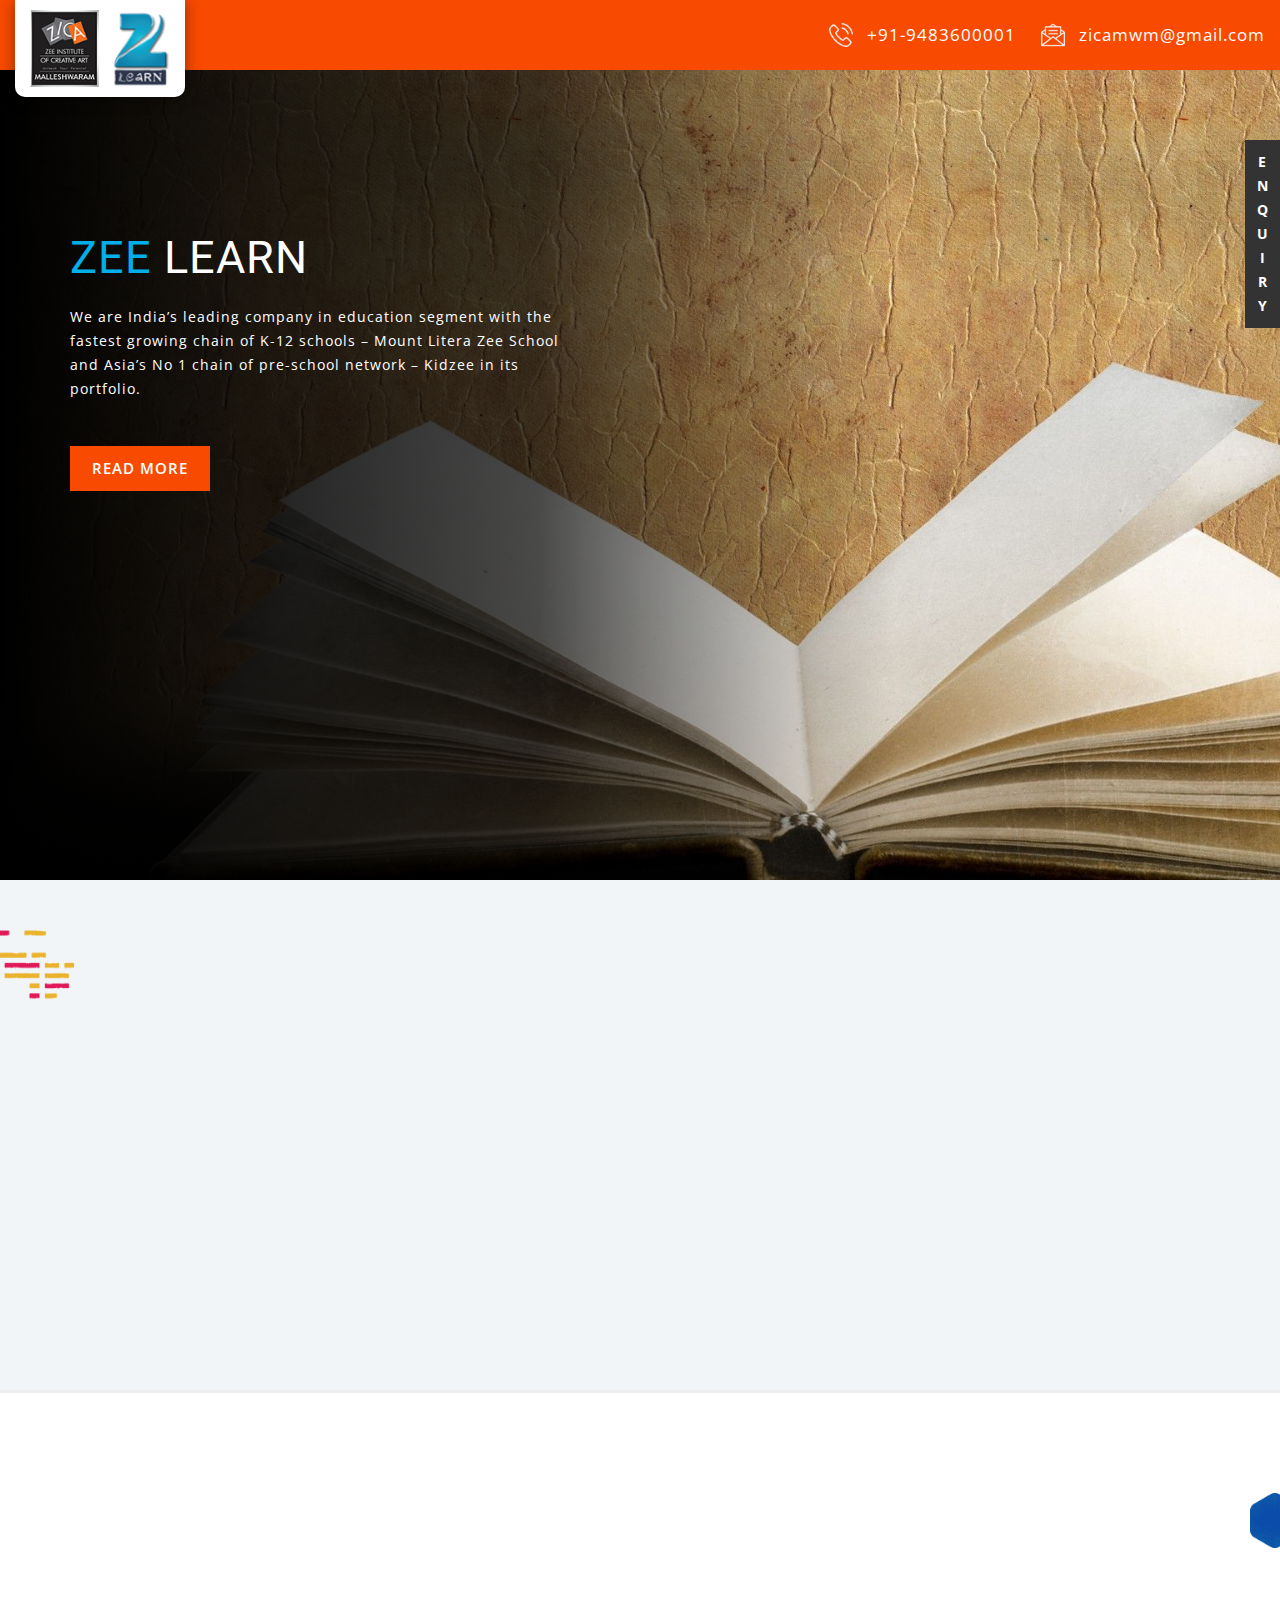
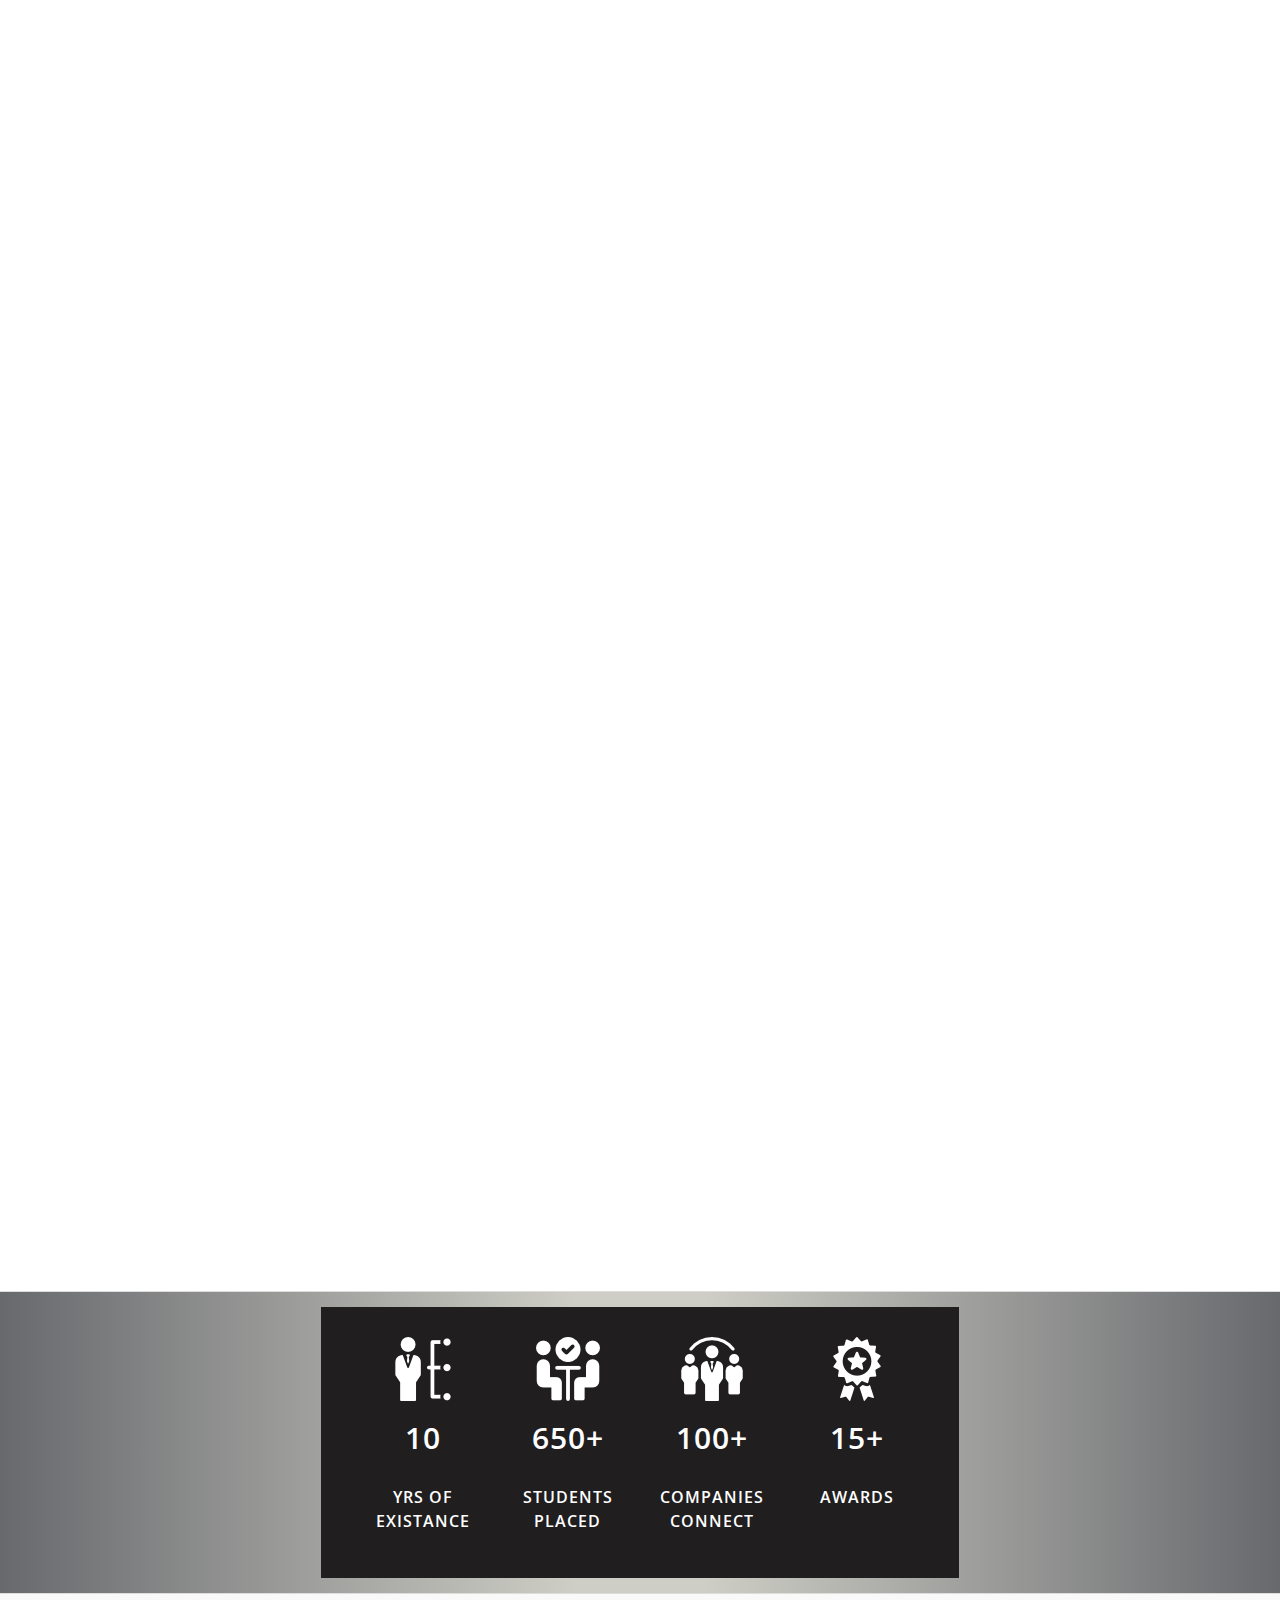
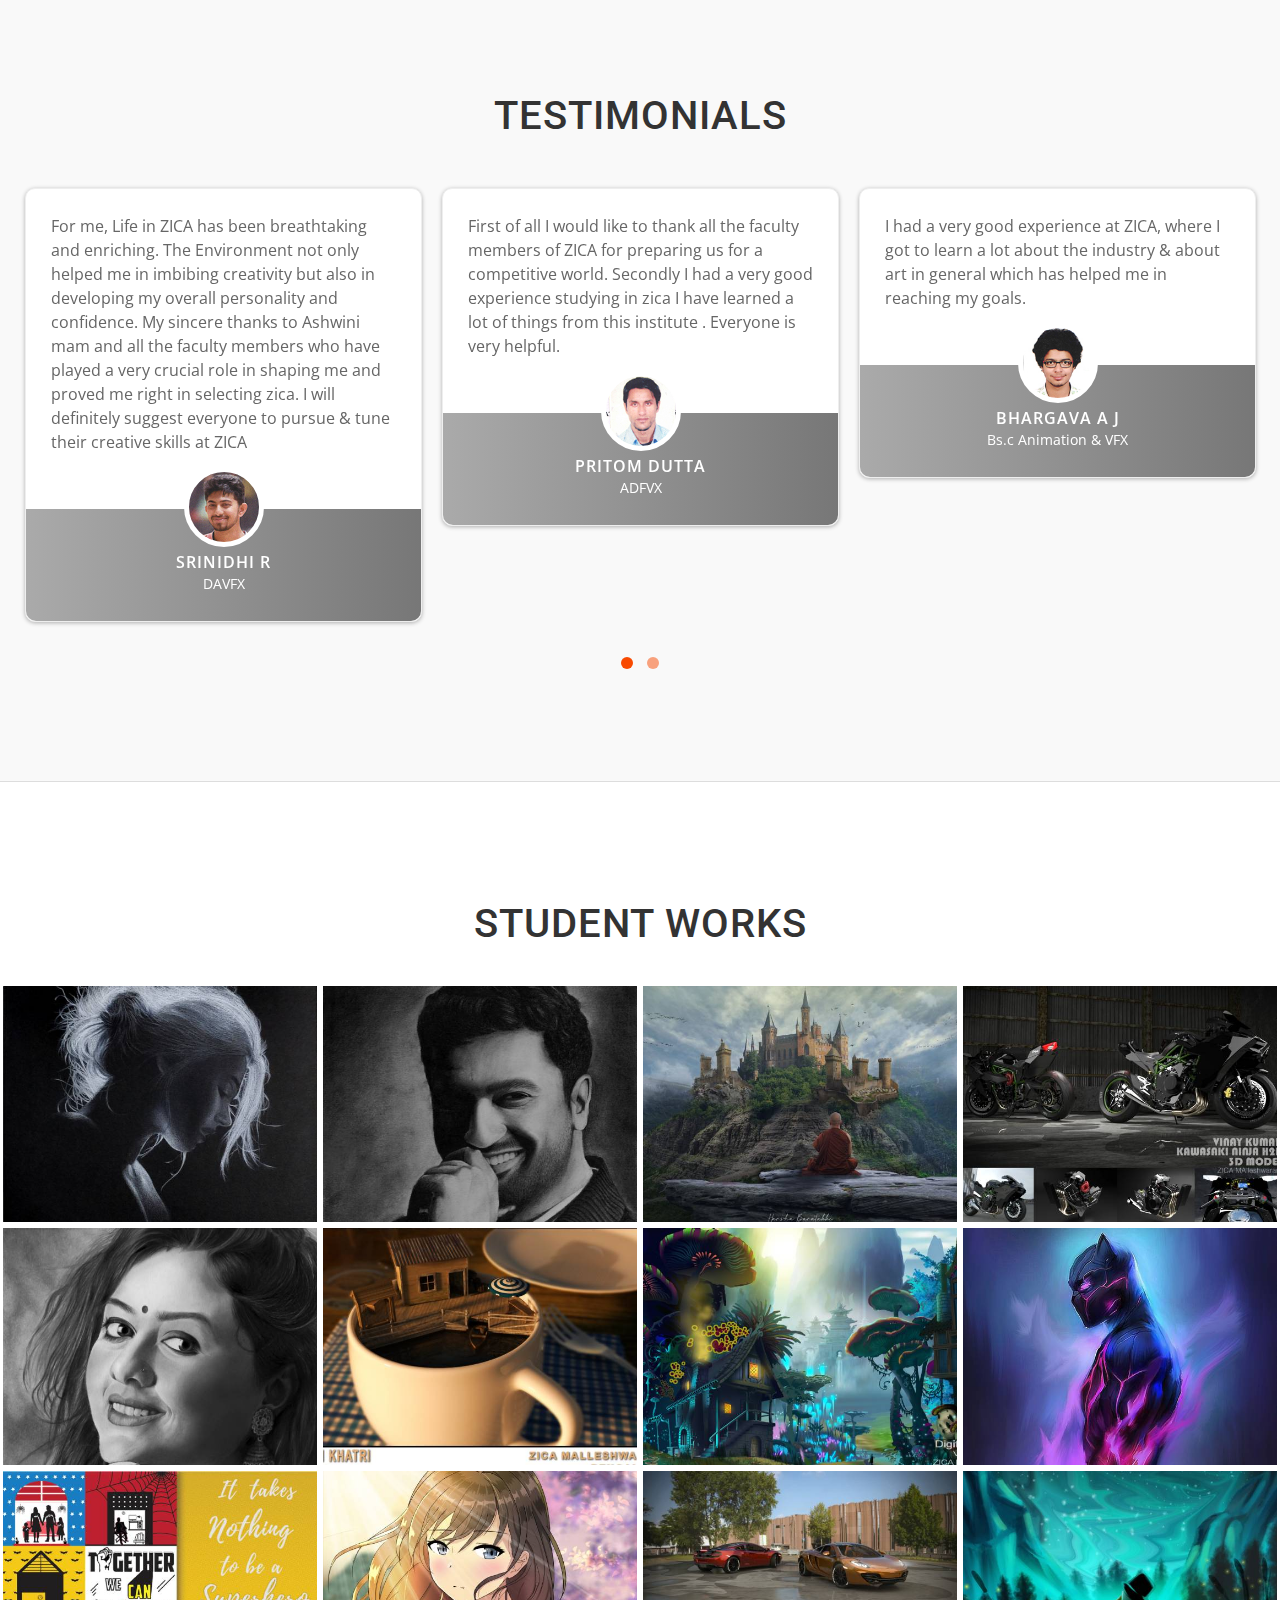
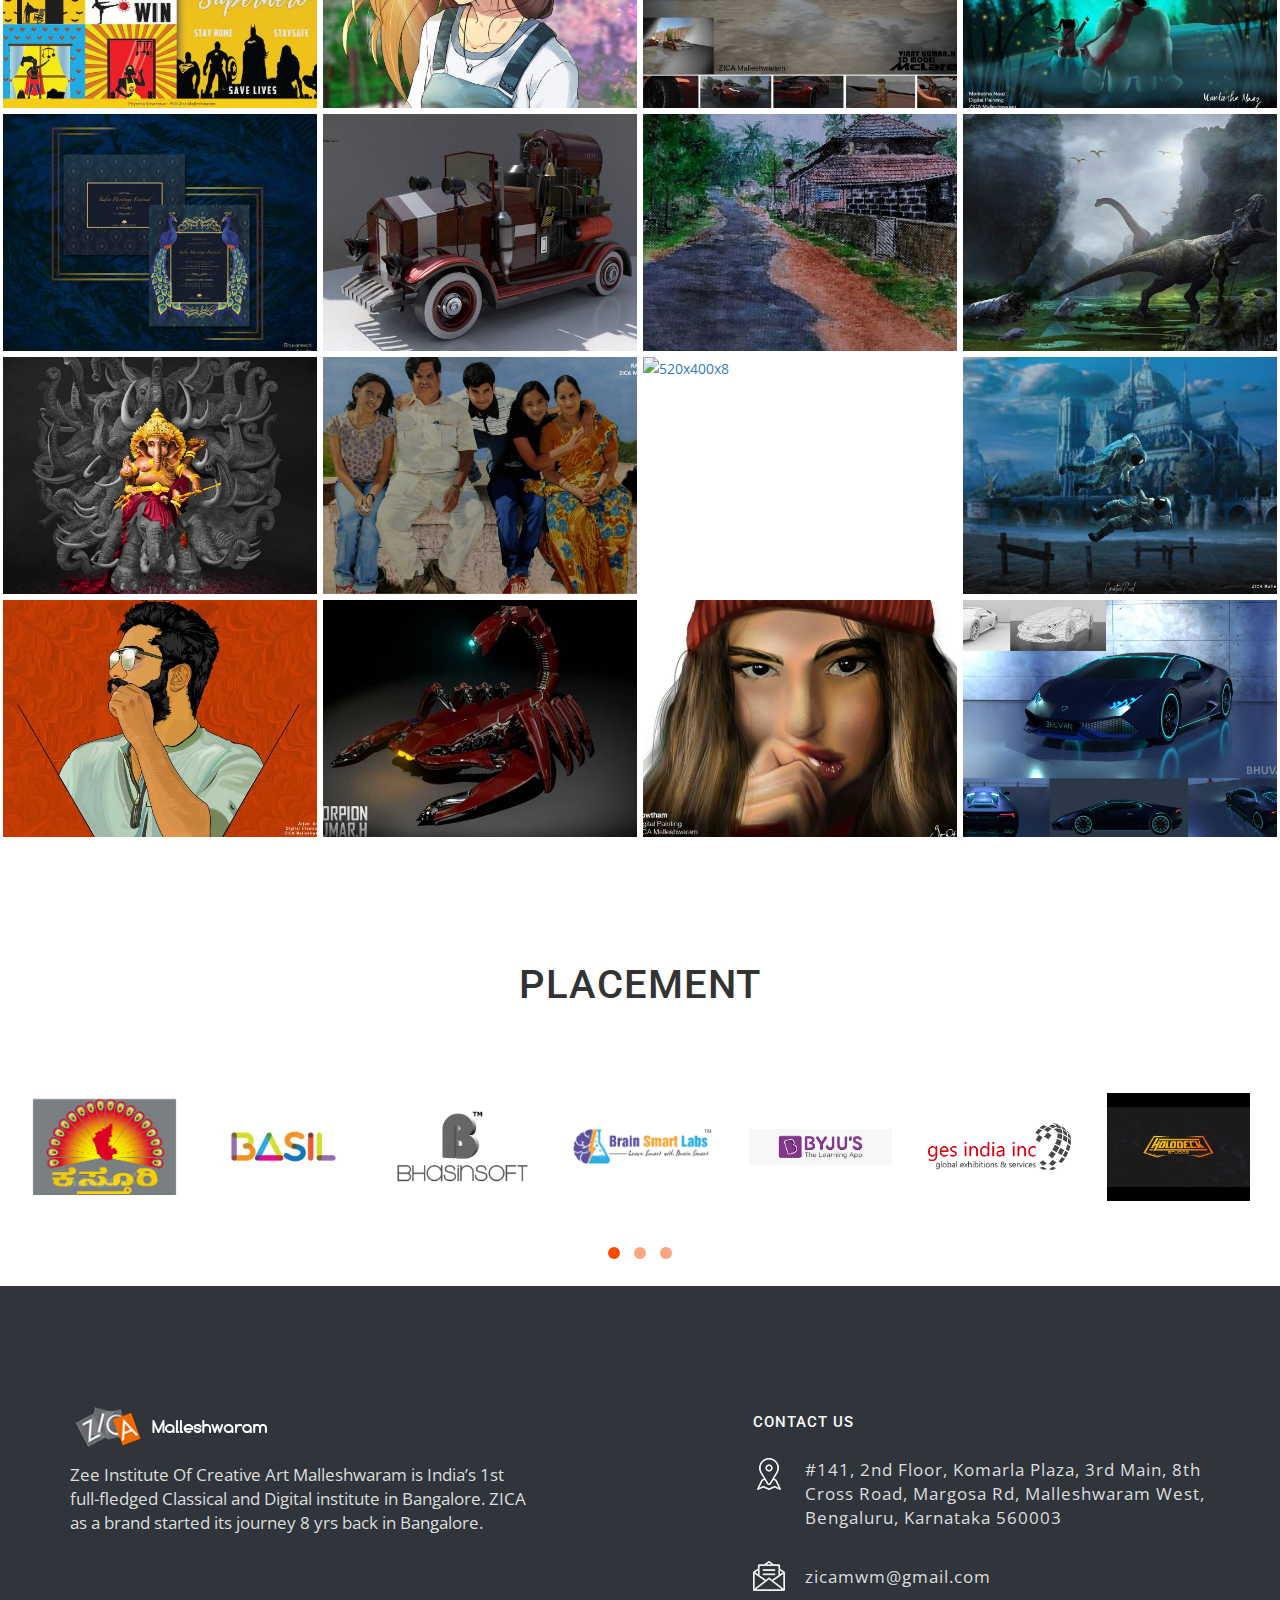
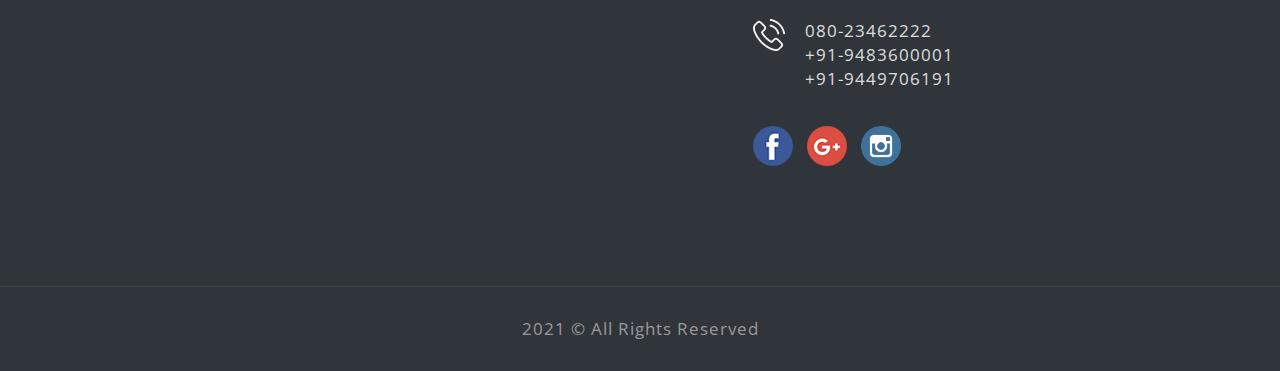
==== commit fac54e33: "new updates" ====
--- a/index.html
+++ b/index.html
@@ -5,7 +5,7 @@
 	<meta charset="utf-8">
 	<meta http-equiv="X-UA-Compatible" content="IE=edge">
 	<meta name="viewport" content="width=device-width, initial-scale=1">
-	<title>Aura</title>
+	<title>ZICA Bangalore</title>
 	<!-- FAVICON LINK -->
 	<!-- <link rel="shortcut icon" href="img/favicon.png" type="image/x-icon"> -->
 	<!-- STYLESHEETS -->
@@ -116,7 +116,8 @@
 			text-align: center;
 			padding: 10px;
 			text-transform: uppercase;
-			font-weight: bold;cursor: pointer;
+			font-weight: bold;
+			cursor: pointer;
 		}
 
 		h3 {
@@ -135,7 +136,11 @@
 		h4 {
 			font-size: 15px
 		}
-		#header h4{margin-top: 5px;}
+
+		#header h4 {
+			margin-top: 5px;
+		}
+
 		div#title {
 			position: absolute;
 			top: 300px;
@@ -147,7 +152,8 @@
 			width: 100%;
 			font-size: 15px;
 			border-radius: 2px;
-			border: 1px solid #ddd
+			border: 1px solid #ddd;
+			margin-top: 5px;
 		}
 
 		textarea {
@@ -155,7 +161,7 @@
 			font-size: 15px;
 			border-radius: 2px;
 			border: 1px solid #ddd;
-			margin-top: 10px;
+			margin-top: 5px;
 			width: 100%
 		}
 
@@ -168,7 +174,7 @@
 			padding: 8px 0;
 			border-radius: 0px;
 			cursor: pointer;
-			margin-top: 10px;
+			margin-top: 0px;
 		}
 
 		#header button:hover {
@@ -229,18 +235,21 @@
 		<div class="close_btn">E<br />n<br />q<br />u<br />i<br />r<br />y
 		</div>
 		<div id="header">
-			<h2>Contact Us</h2>
-			<input name="dname" type="text" placeholder="Your Name">
-			<input name="demail" type="text" placeholder="Your Email">
-			<h4>Query type</h4>
+			<h2>Send Enquiry</h2>
+			<input name="dname" type="text" placeholder="Name">
+			<input name="demail" type="text" placeholder="Email">
+			<input name="dnum" type="text" placeholder="Mobile Number">
+			<input name="dhometown" type="text" placeholder="Home Town">
 			<select>
-				<option>General Query</option>
-				<option>Presales</option>
-				<option>Technical</option>
-				<option>Others</option>
+				<option value="">Select Course</option>
+				<option value="">Animation &amp; VFX</option>
+				<option value="">Interior Designing</option>
+				<option value="">Photography &amp; DSLR Filmmaking</option>
+				<option value="">Digital Marketing</option>
+				<option value="">Graphic &amp; Web Designing</option>
 			</select>
 			<textarea rows="2" placeholder="Message"></textarea>
-			<button>Send Message</button>
+			<button>Submit</button>
 		</div>
 	</div>
 	<!-- Sliding div ends here -->
@@ -284,17 +293,19 @@
 					<div class="navbar-right icon-header nav">
 						<ul class="content-ul header-icon text-center">
 							<li>
-								<a href="#"><img src="img/32x32x1.png" alt="32x32x1" /></a>
+								<a href="https://www.facebook.com/zica.bangalore" target="_blank"><img
+										src="img/32x32x1.png" alt="32x32x1" /></a>
 							</li>
 							<li>
-								<a href="#"><img src="img/32x32x2.png" alt="32x32x2" /></a>
+								<a href="mailto:zicamwm@gmail.com"><img src="img/32x32x2.png" alt="32x32x2" /></a>
 							</li>
 							<li>
-								<a href="#"><img src="img/32x32x3.png" alt="32x32x3" /></a>
+								<a href="https://www.instagram.com/zicabangalore/" target="_blank"><img
+										src="img/32x32x3.png" alt="32x32x3" /></a>
 							</li>
-							<li>
+							<!-- <li>
 								<a href="#"><img src="img/32x32x4.png" alt="32x32x4" /></a>
-							</li>
+							</li> -->
 						</ul>
 					</div>
 				</div>
@@ -352,13 +363,18 @@
 	<section class="section-padding section-1-bg bg-light-bg" id="features">
 		<div class="container">
 			<div class="text-center">
-				<h2 class="wow fadeInUp">ABOUT US</h2>
 				<h4 class="heading-sub-heading wow fadeInUp" data-wow-delay="0.5s">WELCOME TO ZICA MALLESHWARAM
 					ANIMATION INSTITUTE IN BANGALORE.</h4>
+				<h2 class="wow fadeInUp" style="margin-bottom: 20px;">ABOUT US</h2>
+				<p class="wow fadeInUp sdfsdf" data-wow-delay="1s">Essel Group, founded in 1976, is among India's most
+					prominent business houses with a diverse portfolio of assets in areas like: Media, Technology,
+					Packaging, Infrastructure, Education, Precious Metals, and Healthy Lifestyle & Wellness. Essel Group
+					operates several brands like: Zee Network, Dish TV, DNA, Fun Republic, E-City, Asian Sky Shop and
+					Essel World to name a few.</p>
 				<p class="wow fadeInUp sdfsdf" data-wow-delay="1s">Zee Institute Of Creative Art Malleshwaram is India’s
 					1<sup>st</sup> full-fledged Classical and
 					Digital
-					institute in Bangalore. ZICA as a brand started its journey 21 yrs back in Bangalore. ZICA is the
+					institute in Bangalore. ZICA as a brand started its journey 10 yrs back in Bangalore. ZICA is the
 					brainchild of the Chairman of Zee Group Shri Subhash Chandra ji who is also known as
 					the Media Baron of India.</p>
 			</div>
@@ -422,21 +438,33 @@
 					<div class="services-div services-div11 wow fadeInUp" data-wow-delay="0.1s">
 						<img src="img/64x64x4.png" alt="64x64x4" class="image-bottom-space" />
 						<h4><a href="#">PDP 3D ANIMATION VISUAL EFFECTS</a></h4>
-						<p class="content-top-space">This unique program is focused on 3D Animation Visual Effects, wherein every student will create a short film during the course.</p>
+						<p class="content-top-space">This unique program is focused on 3D Animation Visual Effects,
+							where in every student will create a short film during the course. This program begins with
+							Fundamentals of Art and Design, Digital Painting and Digital 2D Animation, which is
+							necessary for 3D Animation. The program ends with Visual Effects which is an industry demand
+							today.</p>
 					</div>
 				</div>
 				<div class="col-sm-6 col-md-4 services-col services-col-space-1 text-center section-space">
 					<div class="services-div services-div12  wow fadeInUp" data-wow-delay="0.2s">
 						<img src="img/64x64x5.png" alt="64x64x5" class="image-bottom-space" />
 						<h4><a href="#">PROFESSIONAL PROGRAM IN 3D ANIMATION</a></h4>
-						<p class="content-top-space">This program has been designed to deal with Filmmaking by using Live Action, 3D Animation & Visual Effects. The first module deals with Fundamentals of Art, Design & Composition.</p>
+						<p class="content-top-space">This program has been developed to provide specialized knowledge in
+							3D Animation. It covers Fundamentals of Art and Design after which students are exposed to
+							detailed 3D module. In the end of the program there will be three elective specializations
+							such as Modeling & Texturing, Lighting & Shading and Animation.</p>
 					</div>
 				</div>
 				<div class="col-sm-6 col-md-4 services-col services-col-space-1 text-center section-space">
 					<div class="services-div services-div13  wow fadeInUp" data-wow-delay="0.3s">
 						<img src="img/64x64x6.png" alt="64x64x6" class="image-bottom-space" />
 						<h4><a href="#">PDP IN FILMMAKING VISUAL EFFECTS</a></h4>
-						<p class="content-top-space">This course has been developed to provide knowledge in 3D animation. It covers fundamentals of art, design and animation principles.</p>
+						<p class="content-top-space">This program has been designed to deal with Filmmaking by using
+							Live Action, 3D Animation & Visual Effects. A student understands the basics of Photography
+							and Filmmaking. It also covers CG Assets & Characters, Rigging & Animation that is required
+							for a VFX film, Dynamics & Tracking. Will learn to combine CG with live action footage using
+							timelines and a node-based compositing software. At the end of the program, the student
+							develops a Visual Effects short film using Live Action & CG.</p>
 					</div>
 				</div>
 				<div
@@ -444,7 +472,12 @@
 					<div class="services-div services-div14   wow fadeInUp" data-wow-delay="0.4s">
 						<img src="img/64x64x7.png" alt="64x64x7" class="image-bottom-space" />
 						<h4><a href="#">PROFESSIONAL PROGRAM IN VISUAL EFFECTS</a></h4>
-						<p class="content-top-space">This program has been designed to deal with Filmmaking by using Live Action, 3D Animation & Visual Effects. The first module deals with Fundamentals of Art, Design & Composition.</p>
+						<p class="content-top-space">This program provides a gateway to the Visual Effects world. The
+							program starts with Fundamentals of Film Making & Computer Graphics. Then the program
+							introduces the students to 3D Computer Graphics for a short period, thereby strengthening
+							their skills in Dynamics, Tracking, Rotoscopy & Compositing, which forms the foundation for
+							Visual Effects. A student will compile different kinds of VFX shots to build an outstanding
+							portfolio during the last month of the program.</p>
 					</div>
 				</div>
 				<div
@@ -452,7 +485,10 @@
 					<div class="services-div services-div15  wow fadeInUp" data-wow-delay="0.5s">
 						<img src="img/64x64x8.png" alt="64x64x8" class="image-bottom-space" />
 						<h4><a href="#">PROFESSIONAL PROGRAM IN GRAPHIC DESIGN</a></h4>
-						<p class="content-top-space">We have not made any changes in the Graphic Design Program. We have replaced Adobe Flash with Adobe Animate as changed by the principle. Introduction of AR & VR.</p>
+						<p class="content-top-space">Graphic designers create visual concepts, by manually or digitally
+							to communicate ideas that inspire, inform, or captivate consumers. They develop the overall
+							layout and production design for advertisements, brochures, magazines, and corporate
+							reports.</p>
 					</div>
 				</div>
 				<div
@@ -460,7 +496,12 @@
 					<div class="services-div services-div16   wow fadeInUp" data-wow-delay="0.6s">
 						<img src="img/64x64x9.png" alt="64x64x9" class="image-bottom-space" />
 						<h4><a href="#">PROGRAM IN GRAPHIC & WEB DESIGN</a></h4>
-						<p class="content-top-space">We have replaced Action Script part of animate CC with HTML5 Compatible Designs. This will help the students with Animated Banner Designing. We have removed AJAX and introducing Adobe XD and Adobe Muse.</p>
+						<p class="content-top-space">Graphic Design is a combination of text, images, designs &
+							illustrations in a presentable layout for print. It has a wide array of requirements like
+							Design for Art, Illustration, Advertising, Photography, Image Editing for Newspapers,
+							Magazines, Displays, The Print Media etc. to name a few. Web Design typically includes a
+							combination of text, images, animation, audio-video & other interactive forms of media,
+							embedded in the presentable form for web/internet.</p>
 					</div>
 				</div>
 			</div>
@@ -516,7 +557,7 @@
 		</div>
 	</div>
 	<!--================================= COUNTER ENDS ==========================================-->
-	
+
 	<!--================================= PRICE TABLE-1 START ==========================================-->
 	<!-- <section class="section-padding section-1-bg" id="pricing">
 		<div class="container">
@@ -713,10 +754,12 @@
 						<div class="testimonial-footer">
 							<div class="image" style="background-image: url('img/testi2.jpg');">
 							</div>
-							<h3 class='person'>Srinidhi R</h3><p class="para-person">DAVFX</p>
+							<h3 class='person'>Srinidhi R</h3>
+							<p class="para-person">DAVFX</p>
 						</div>
 					</div>
-				</div><div class="item">
+				</div>
+				<div class="item">
 					<div class="testimonial-card">
 						<div class="text"> First of all I would like to thank all the faculty members of ZICA for
 							preparing us for a competitive world. Secondly I had a very good experience studying in zica
@@ -725,7 +768,8 @@
 						<div class="testimonial-footer">
 							<div class="image" style="background-image: url('img/testi3.jpg');">
 							</div>
-							<h3 class='person'>Pritom Dutta</h3><p class="para-person">ADFVX</p>
+							<h3 class='person'>Pritom Dutta</h3>
+							<p class="para-person">ADFVX</p>
 						</div>
 					</div>
 				</div>
@@ -755,7 +799,7 @@
 						</div>
 					</div>
 				</div>
-				
+
 			</div>
 		</div>
 	</div>
@@ -772,7 +816,7 @@
 					<div class="gallery-image">
 						<a href="img/gallery/1.jpg" title="Gallery">
 							<div class="gallery-inner">
-								<img src="img/gallery/1.jpg" alt="520x400x1" class="img-responsive" />
+								<img src="img/gallery/thumb/1.jpg" alt="520x400x1" class="img-responsive" />
 								<div class="gallery-caption">
 									<i class="fa fa-camera" aria-hidden="true"></i>
 								</div>
@@ -784,7 +828,7 @@
 					<div class="gallery-image">
 						<a href="img/gallery/2.jpg" title="Gallery">
 							<div class="gallery-inner">
-								<img src="img/gallery/2.jpg" alt="520x400x2" class="img-responsive" />
+								<img src="img/gallery/thumb/2.jpg" alt="520x400x2" class="img-responsive" />
 								<div class="gallery-caption">
 									<i class="fa fa-camera" aria-hidden="true"></i>
 								</div>
@@ -796,7 +840,7 @@
 					<div class="gallery-image">
 						<a href="img/gallery/3.jpg" title="Gallery">
 							<div class="gallery-inner">
-								<img src="img/gallery/3.jpg" alt="520x400x3" class="img-responsive" />
+								<img src="img/gallery/thumb/3.jpg" alt="520x400x3" class="img-responsive" />
 								<div class="gallery-caption">
 									<i class="fa fa-camera" aria-hidden="true"></i>
 								</div>
@@ -808,43 +852,163 @@
 					<div class="gallery-image">
 						<a href="img/gallery/5.jpg" title="Gallery">
 							<div class="gallery-inner">
-								<img src="img/gallery/5.jpg" alt="520x400x4" class="img-responsive" />
-								<div class="gallery-caption">
-									<i class="fa fa-camera" aria-hidden="true"></i>
-								</div>
-							</div>
-						</a>
-					</div>
-				</div>
-				<div class="col-sm-3 col-xs-6 gallery-col">
+								<img src="img/gallery/thumb/5.jpg" alt="520x400x4" class="img-responsive" />
+								<div class="gallery-caption">
+									<i class="fa fa-camera" aria-hidden="true"></i>
+								</div>
+							</div>
+						</a>
+					</div>
+				</div>
+				<div class="col-sm-3 col-xs-6 gallery-col gallery-space">
 					<div class="gallery-image">
 						<a href="img/gallery/4.jpg" title="Gallery">
 							<div class="gallery-inner">
-								<img src="img/gallery/4.jpg" alt="520x400x5" class="img-responsive" />
-								<div class="gallery-caption">
-									<i class="fa fa-camera" aria-hidden="true"></i>
-								</div>
-							</div>
-						</a>
-					</div>
-				</div>
-				<div class="col-sm-3 col-xs-6 gallery-col gallery-padding-1">
+								<img src="img/gallery/thumb/4.jpg" alt="520x400x5" class="img-responsive" />
+								<div class="gallery-caption">
+									<i class="fa fa-camera" aria-hidden="true"></i>
+								</div>
+							</div>
+						</a>
+					</div>
+				</div>
+				<div class="col-sm-3 col-xs-6 gallery-col gallery-padding-1 gallery-space">
 					<div class="gallery-image">
 						<a href="img/gallery/6.jpg" title="Gallery">
 							<div class="gallery-inner">
-								<img src="img/gallery/6.jpg" alt="520x400x6" class="img-responsive" />
-								<div class="gallery-caption">
-									<i class="fa fa-camera" aria-hidden="true"></i>
-								</div>
-							</div>
-						</a>
-					</div>
-				</div>
-				<div class="col-sm-3 col-xs-6 gallery-col gallery-padding-2 gallery-last">
+								<img src="img/gallery/thumb/6.jpg" alt="520x400x6" class="img-responsive" />
+								<div class="gallery-caption">
+									<i class="fa fa-camera" aria-hidden="true"></i>
+								</div>
+							</div>
+						</a>
+					</div>
+				</div>
+				<div class="col-sm-3 col-xs-6 gallery-col gallery-padding-2 gallery-last gallery-space">
 					<div class="gallery-image">
 						<a href="img/gallery/7.jpg" title="Gallery">
 							<div class="gallery-inner">
-								<img src="img/gallery/7.jpg" alt="520x400x7" class="img-responsive" />
+								<img src="img/gallery/thumb/7.jpg" alt="520x400x7" class="img-responsive" />
+								<div class="gallery-caption">
+									<i class="fa fa-camera" aria-hidden="true"></i>
+								</div>
+							</div>
+						</a>
+					</div>
+				</div>
+				<div class="col-sm-3 col-xs-6 gallery-col gallery-last gallery-space">
+					<div class="gallery-image">
+						<a href="img/gallery/8.jpg" title="Gallery">
+							<div class="gallery-inner">
+								<img src="img/gallery/thumb/8.jpg" alt="520x400x8" class="img-responsive" />
+								<div class="gallery-caption">
+									<i class="fa fa-camera" aria-hidden="true"></i>
+								</div>
+							</div>
+						</a>
+					</div>
+				</div>
+				<div class="col-sm-3 col-xs-6 gallery-col gallery-last gallery-space">
+					<div class="gallery-image">
+						<a href="img/gallery/9.jpg" title="Gallery">
+							<div class="gallery-inner">
+								<img src="img/gallery/thumb/9.jpg" alt="520x400x8" class="img-responsive" />
+								<div class="gallery-caption">
+									<i class="fa fa-camera" aria-hidden="true"></i>
+								</div>
+							</div>
+						</a>
+					</div>
+				</div>
+				<div class="col-sm-3 col-xs-6 gallery-col gallery-last gallery-space">
+					<div class="gallery-image">
+						<a href="img/gallery/10.jpg" title="Gallery">
+							<div class="gallery-inner">
+								<img src="img/gallery/thumb/10.jpg" alt="520x400x8" class="img-responsive" />
+								<div class="gallery-caption">
+									<i class="fa fa-camera" aria-hidden="true"></i>
+								</div>
+							</div>
+						</a>
+					</div>
+				</div>
+				<div class="col-sm-3 col-xs-6 gallery-col gallery-last gallery-space">
+					<div class="gallery-image">
+						<a href="img/gallery/11.jpg" title="Gallery">
+							<div class="gallery-inner">
+								<img src="img/gallery/thumb/11.jpg" alt="520x400x8" class="img-responsive" />
+								<div class="gallery-caption">
+									<i class="fa fa-camera" aria-hidden="true"></i>
+								</div>
+							</div>
+						</a>
+					</div>
+				</div>
+				<div class="col-sm-3 col-xs-6 gallery-col gallery-last gallery-space">
+					<div class="gallery-image">
+						<a href="img/gallery/12.jpg" title="Gallery">
+							<div class="gallery-inner">
+								<img src="img/gallery/thumb/12.jpg" alt="520x400x8" class="img-responsive" />
+								<div class="gallery-caption">
+									<i class="fa fa-camera" aria-hidden="true"></i>
+								</div>
+							</div>
+						</a>
+					</div>
+				</div>
+				<div class="col-sm-3 col-xs-6 gallery-col gallery-last gallery-space">
+					<div class="gallery-image">
+						<a href="img/gallery/13.jpg" title="Gallery">
+							<div class="gallery-inner">
+								<img src="img/gallery/thumb/13.jpg" alt="520x400x8" class="img-responsive" />
+								<div class="gallery-caption">
+									<i class="fa fa-camera" aria-hidden="true"></i>
+								</div>
+							</div>
+						</a>
+					</div>
+				</div>
+				<div class="col-sm-3 col-xs-6 gallery-col gallery-last gallery-space">
+					<div class="gallery-image">
+						<a href="img/gallery/14.jpg" title="Gallery">
+							<div class="gallery-inner">
+								<img src="img/gallery/thumb/14.jpg" alt="520x400x8" class="img-responsive" />
+								<div class="gallery-caption">
+									<i class="fa fa-camera" aria-hidden="true"></i>
+								</div>
+							</div>
+						</a>
+					</div>
+				</div>
+				<div class="col-sm-3 col-xs-6 gallery-col gallery-last gallery-space">
+					<div class="gallery-image">
+						<a href="img/gallery/15.jpg" title="Gallery">
+							<div class="gallery-inner">
+								<img src="img/gallery/thumb/15.jpg" alt="520x400x8" class="img-responsive" />
+								<div class="gallery-caption">
+									<i class="fa fa-camera" aria-hidden="true"></i>
+								</div>
+							</div>
+						</a>
+					</div>
+				</div>
+				<div class="col-sm-3 col-xs-6 gallery-col gallery-last gallery-space">
+					<div class="gallery-image">
+						<a href="img/gallery/16.jpg" title="Gallery">
+							<div class="gallery-inner">
+								<img src="img/gallery/thumb/16.jpg" alt="520x400x8" class="img-responsive" />
+								<div class="gallery-caption">
+									<i class="fa fa-camera" aria-hidden="true"></i>
+								</div>
+							</div>
+						</a>
+					</div>
+				</div>
+				<div class="col-sm-3 col-xs-6 gallery-col gallery-last gallery-space">
+					<div class="gallery-image">
+						<a href="img/gallery/17.jpg" title="Gallery">
+							<div class="gallery-inner">
+								<img src="img/gallery/thumb/17.jpg" alt="520x400x8" class="img-responsive" />
 								<div class="gallery-caption">
 									<i class="fa fa-camera" aria-hidden="true"></i>
 								</div>
@@ -854,9 +1018,81 @@
 				</div>
 				<div class="col-sm-3 col-xs-6 gallery-col gallery-last">
 					<div class="gallery-image">
-						<a href="img/gallery/8.jpg" title="Gallery">
-							<div class="gallery-inner">
-								<img src="img/gallery/8.jpg" alt="520x400x8" class="img-responsive" />
+						<a href="img/gallery/18.jpg" title="Gallery">
+							<div class="gallery-inner">
+								<img src="img/gallery/thumb/18.jpg" alt="520x400x8" class="img-responsive" />
+								<div class="gallery-caption">
+									<i class="fa fa-camera" aria-hidden="true"></i>
+								</div>
+							</div>
+						</a>
+					</div>
+				</div>
+				<div class="col-sm-3 col-xs-6 gallery-col gallery-last gallery-space">
+					<div class="gallery-image">
+						<a href="img/gallery/19.JPG" title="Gallery">
+							<div class="gallery-inner">
+								<img src="img/gallery/thumb/19.JPG" alt="520x400x8" class="img-responsive" />
+								<div class="gallery-caption">
+									<i class="fa fa-camera" aria-hidden="true"></i>
+								</div>
+							</div>
+						</a>
+					</div>
+				</div>
+				<div class="col-sm-3 col-xs-6 gallery-col gallery-last gallery-space">
+					<div class="gallery-image">
+						<a href="img/gallery/20.jpg" title="Gallery">
+							<div class="gallery-inner">
+								<img src="img/gallery/thumb/20.jpg" alt="520x400x8" class="img-responsive" />
+								<div class="gallery-caption">
+									<i class="fa fa-camera" aria-hidden="true"></i>
+								</div>
+							</div>
+						</a>
+					</div>
+				</div>
+				<div class="col-sm-3 col-xs-6 gallery-col gallery-last gallery-space">
+					<div class="gallery-image">
+						<a href="img/gallery/21.jpg" title="Gallery">
+							<div class="gallery-inner">
+								<img src="img/gallery/thumb/21.jpg" alt="520x400x8" class="img-responsive" />
+								<div class="gallery-caption">
+									<i class="fa fa-camera" aria-hidden="true"></i>
+								</div>
+							</div>
+						</a>
+					</div>
+				</div>
+				<div class="col-sm-3 col-xs-6 gallery-col gallery-last gallery-space">
+					<div class="gallery-image">
+						<a href="img/gallery/22.jpg" title="Gallery">
+							<div class="gallery-inner">
+								<img src="img/gallery/thumb/22.jpg" alt="520x400x8" class="img-responsive" />
+								<div class="gallery-caption">
+									<i class="fa fa-camera" aria-hidden="true"></i>
+								</div>
+							</div>
+						</a>
+					</div>
+				</div>
+				<div class="col-sm-3 col-xs-6 gallery-col gallery-last gallery-space">
+					<div class="gallery-image">
+						<a href="img/gallery/23.jpg" title="Gallery">
+							<div class="gallery-inner">
+								<img src="img/gallery/thumb/23.jpg" alt="520x400x8" class="img-responsive" />
+								<div class="gallery-caption">
+									<i class="fa fa-camera" aria-hidden="true"></i>
+								</div>
+							</div>
+						</a>
+					</div>
+				</div>
+				<div class="col-sm-3 col-xs-6 gallery-col gallery-last gallery-space">
+					<div class="gallery-image">
+						<a href="img/gallery/24.jpg" title="Gallery">
+							<div class="gallery-inner">
+								<img src="img/gallery/thumb/24.jpg" alt="520x400x8" class="img-responsive" />
 								<div class="gallery-caption">
 									<i class="fa fa-camera" aria-hidden="true"></i>
 								</div>
@@ -978,19 +1214,15 @@
 						</div>
 						<ul class="content-ul footer-icon text-left">
 							<li>
-								<a href="#"><img src="img/40x40x1.png" alt="40x40x1" /></a>
+								<a href="https://www.facebook.com/zica.bangalore" target="_blank"><img
+										src="img/40x40x1.png" alt="40x40x1" /></a>
 							</li>
 							<li>
-								<a href="#"><img src="img/40x40x2.png" alt="40x40x2" /></a>
+								<a href="mailto:zicamwm@gmail.com"><img src="img/40x40x2.png" alt="40x40x2" /></a>
 							</li>
 							<li>
-								<a href="#"><img src="img/40x40x3.png" alt="40x40x3" /></a>
-							</li>
-							<li>
-								<a href="#"><img src="img/40x40x4.png" alt="40x40x4" /></a>
-							</li>
-							<li>
-								<a href="#"><img src="img/40x40x5.png" alt="40x40x5" /></a>
+								<a href="https://www.instagram.com/zicabangalore/" target="_blank"><img
+										src="img/instagram.png" width="40" height="40" alt="40x40x2" /></a>
 							</li>
 						</ul>
 					</div>
--- a/css/style.css
+++ b/css/style.css
@@ -760,7 +760,7 @@
     transform: scale(1.2);
 }
 .services-div h4 a {
-    color: #333333;
+    color: #F84A01;
 }
 .services-top-space {
     margin-top: 30px;
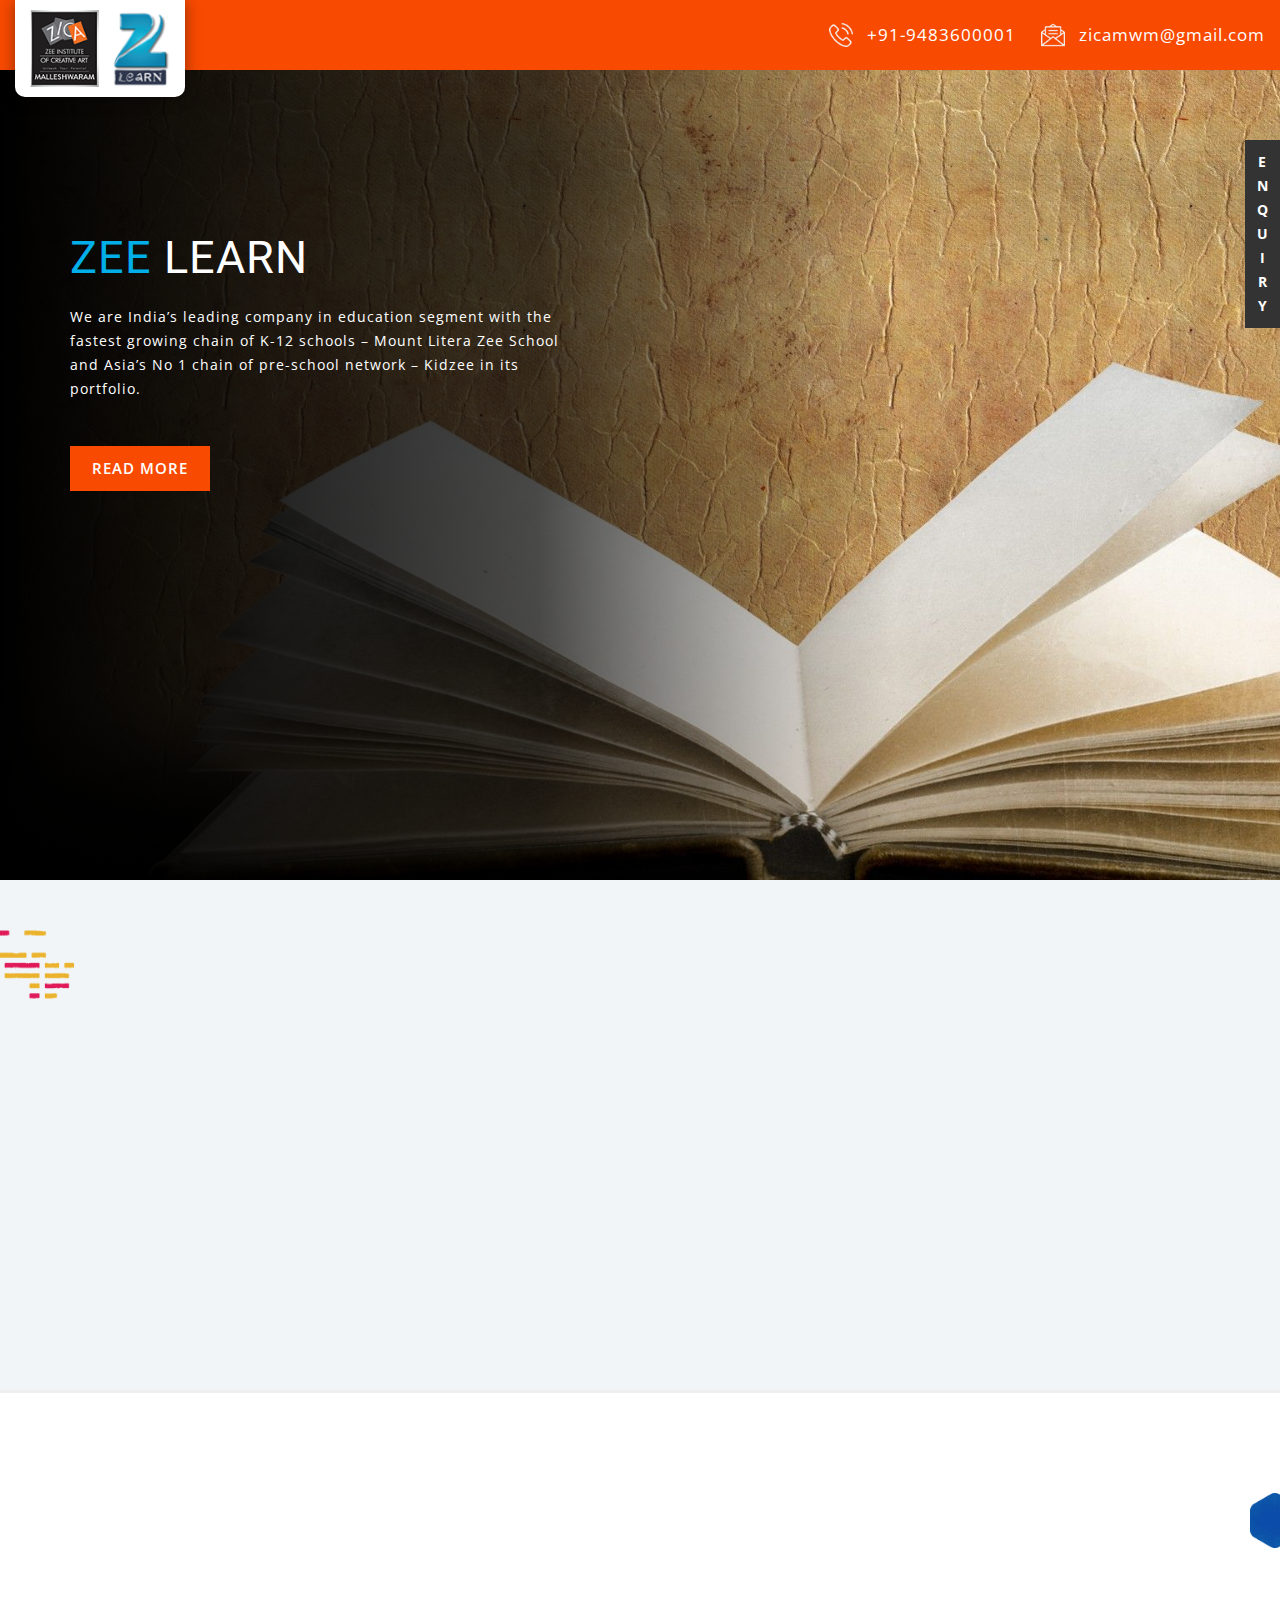
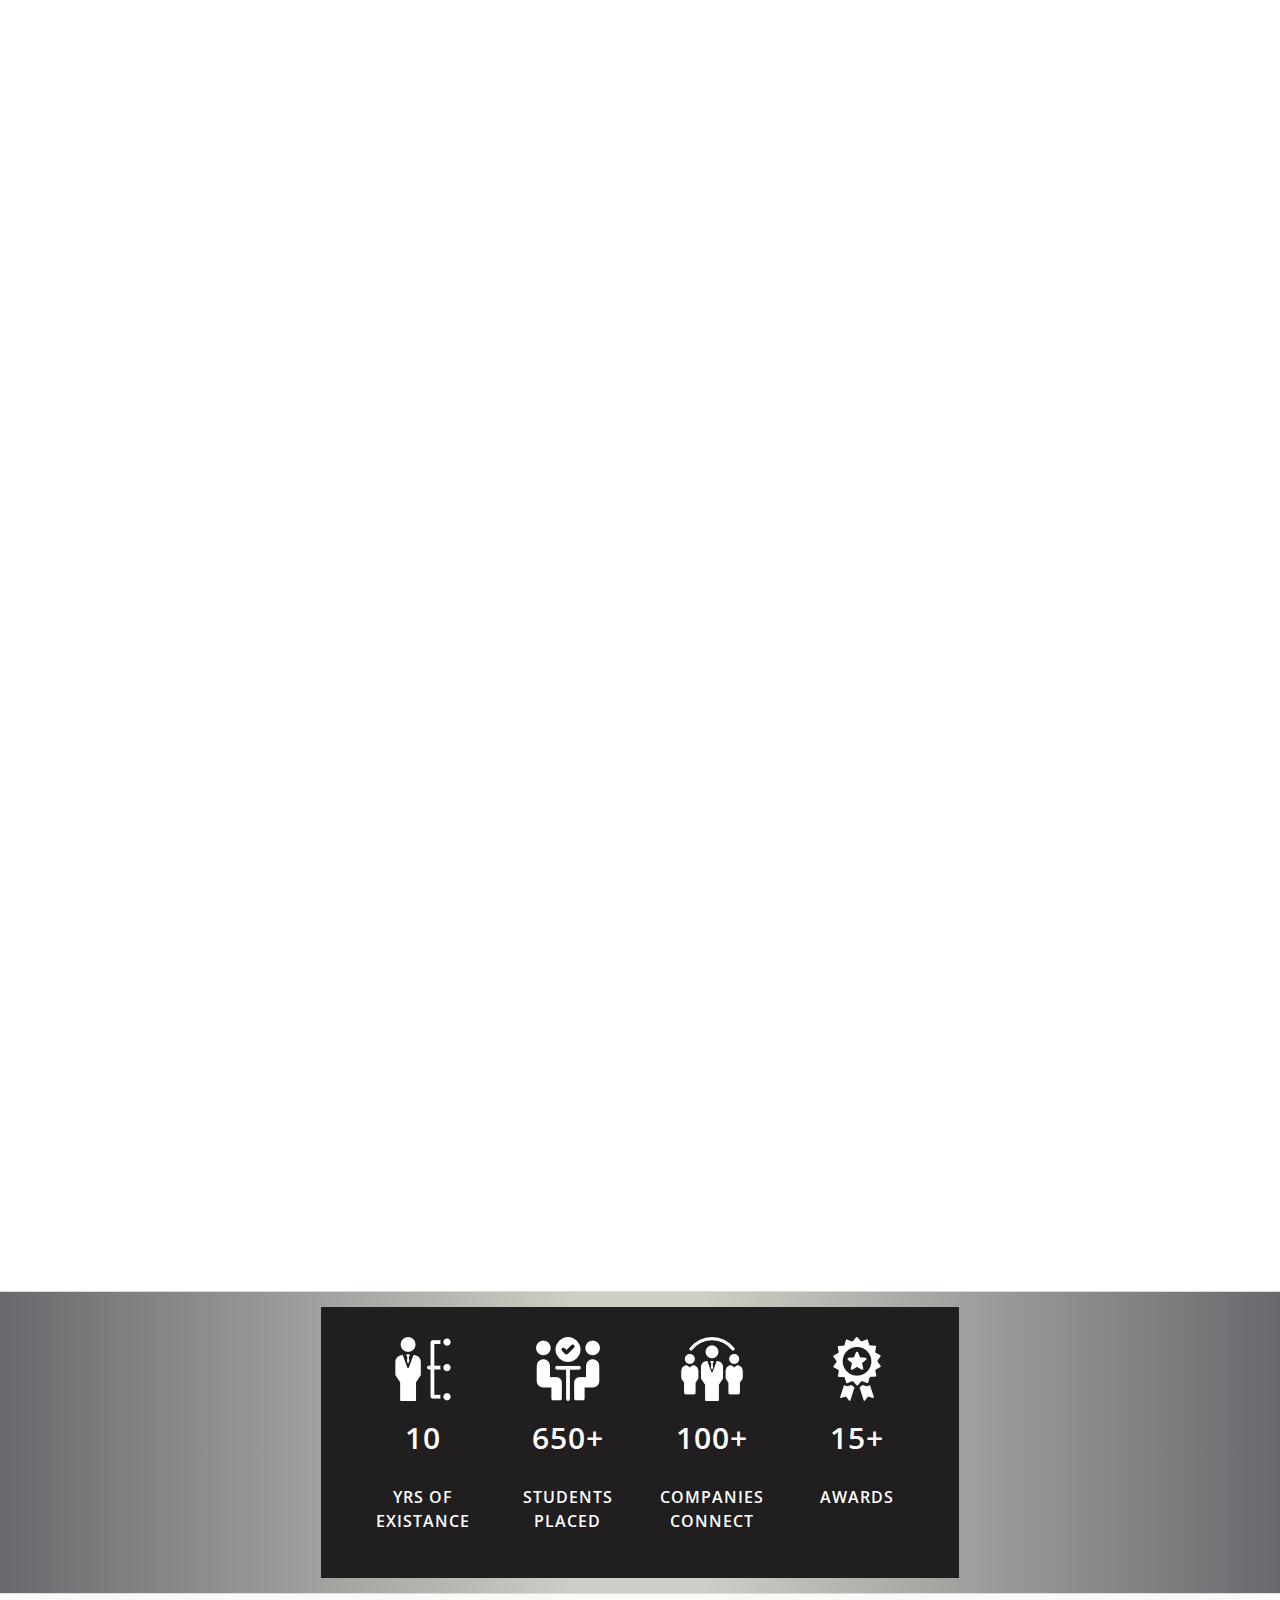
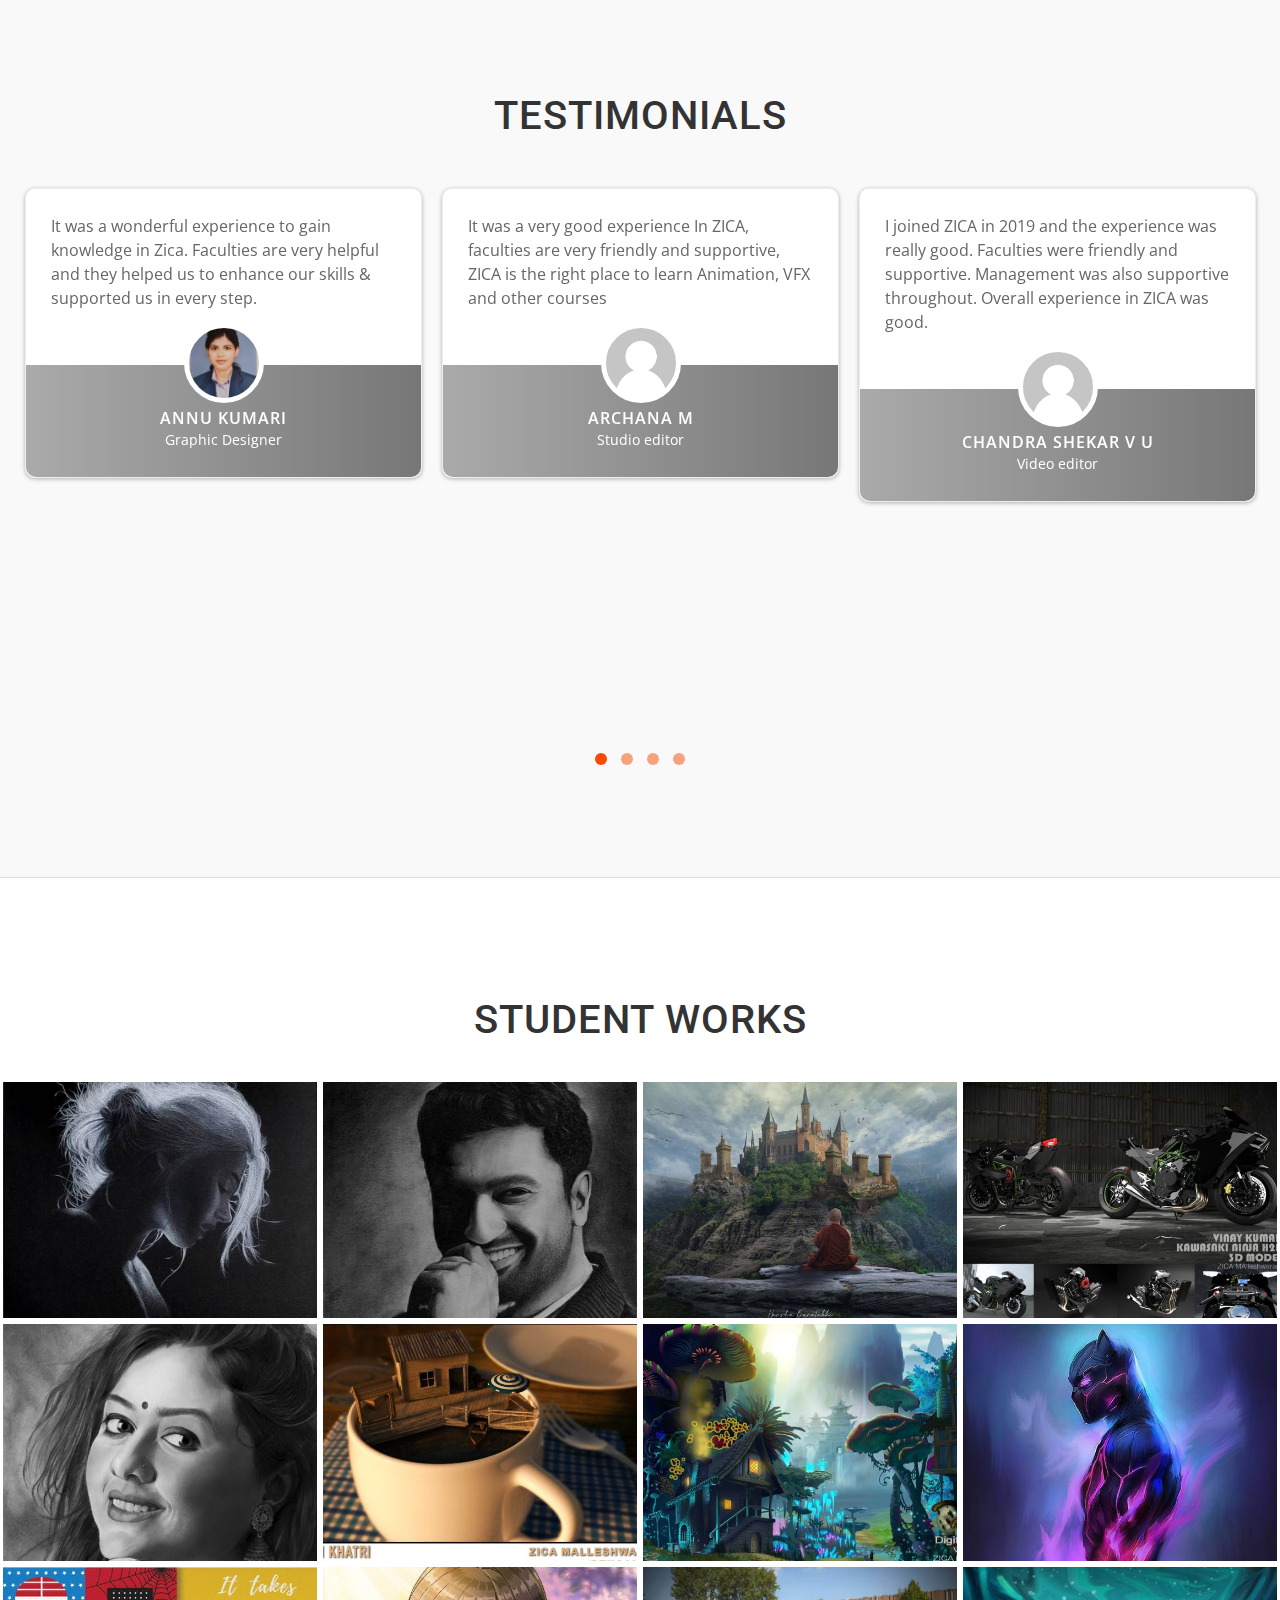
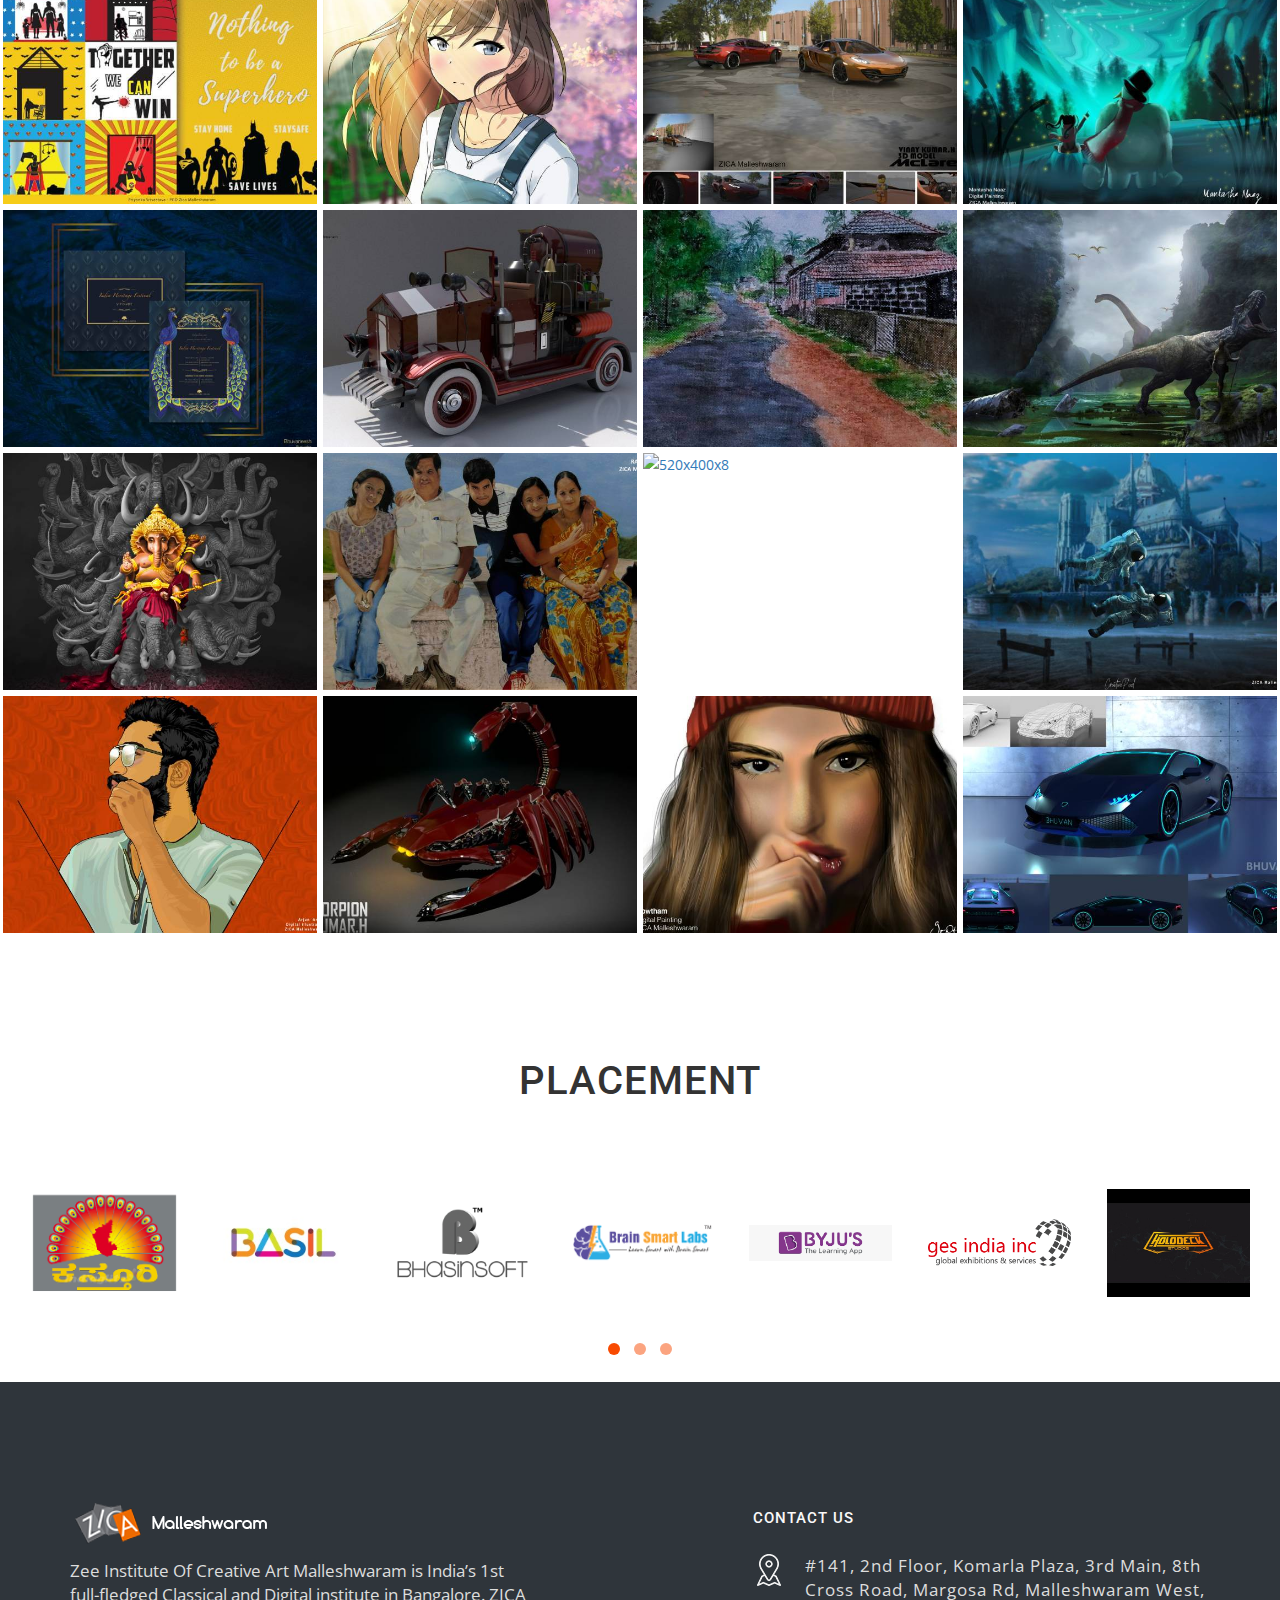
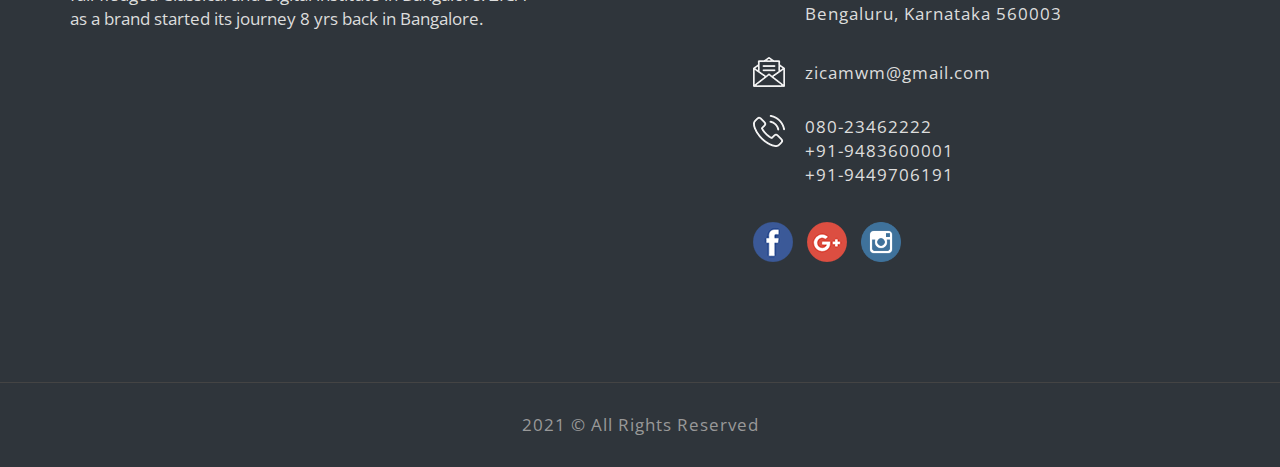
==== commit f4398d57: "updated testi images" ====
--- a/index.html
+++ b/index.html
@@ -7,7 +7,7 @@
 	<meta name="viewport" content="width=device-width, initial-scale=1">
 	<title>ZICA Bangalore</title>
 	<!-- FAVICON LINK -->
-	<!-- <link rel="shortcut icon" href="img/favicon.png" type="image/x-icon"> -->
+	<link rel="shortcut icon" href="img/fav.png" type="image/x-icon">
 	<!-- STYLESHEETS -->
 	<!-- BOOTSTRAP CSS -->
 	<link rel="stylesheet" type="text/css" href="css/bootstrap.min.css">
@@ -745,57 +745,145 @@
 			<div class="owl-carousel2 owl-theme">
 				<div class="item">
 					<div class="testimonial-card">
-						<div class="text"> For me, Life in ZICA has been breathtaking and enriching. The Environment not
-							only helped me in imbibing creativity but also in developing my overall personality and
-							confidence. My sincere thanks to Ashwini mam and all the faculty members who have played a
-							very crucial role in shaping me and proved me right in selecting zica. I will definitely
-							suggest everyone to pursue & tune their creative skills at ZICA <i
+						<div class="text">It was a wonderful experience to gain knowledge in Zica. Faculties are very helpful and they helped us to enhance our skills & supported us in every step.<i
 								class="fas fa-quote-right quote"></i></div>
 						<div class="testimonial-footer">
-							<div class="image" style="background-image: url('img/testi2.jpg');">
-							</div>
-							<h3 class='person'>Srinidhi R</h3>
-							<p class="para-person">DAVFX</p>
+							<div class="image" style="background-image: url('img/testi1.jpg');">
+							</div>
+							<h3 class='person'>Annu Kumari </h3>
+							<p class="para-person">Graphic Designer</p>
 						</div>
 					</div>
 				</div>
 				<div class="item">
 					<div class="testimonial-card">
-						<div class="text"> First of all I would like to thank all the faculty members of ZICA for
-							preparing us for a competitive world. Secondly I had a very good experience studying in zica
-							I have learned a lot of things from this institute . Everyone is very helpful. <i
+						<div class="text">It was a very good experience In ZICA, faculties
+							are very friendly and supportive, ZICA is the right place to learn Animation, VFX
+							and other courses <i
 								class="fas fa-quote-right quote"></i></div>
 						<div class="testimonial-footer">
-							<div class="image" style="background-image: url('img/testi3.jpg');">
-							</div>
-							<h3 class='person'>Pritom Dutta</h3>
-							<p class="para-person">ADFVX</p>
+							<div class="image" style="background-image: url('img/testi0.png');">
+							</div>
+							<h3 class='person'>ARCHANA M</h3>
+							<p class="para-person">Studio editor</p>
 						</div>
 					</div>
 				</div>
 				<div class="item">
 					<div class="testimonial-card">
-						<div class="text"> I had a very good experience at ZICA, where I got to learn a lot about the
-							industry & about art in general which has helped me in reaching my goals.
+						<div class="text"> I joined ZICA in 2019 and the experience was really good. Faculties were friendly 
+
+							and supportive. Management was also supportive throughout. Overall experience 
+							
+							in ZICA was good.  
 							<i class="fas fa-quote-right quote"></i>
 						</div>
 						<div class="testimonial-footer">
-							<div class="image" style="background-image: url('img/testi1.jpg');">
-							</div>
-							<h3 class='person'>Bhargava A J</h3>
-							<p class="para-person">Bs.c Animation & VFX</p>
+							<div class="image" style="background-image: url('img/testi0.png');">
+							</div>
+							<h3 class='person'>CHANDRA SHEKAR V U</h3>
+							<p class="para-person">Video editor</p>
 						</div>
 					</div>
 				</div>
 				<div class="item">
 					<div class="testimonial-card">
-						<div class="text"> Enjoyed a Lot with Studying, Wonderful & friendly faculties and Learnt good
-							things. <i class="fas fa-quote-right quote"></i></div>
+						<div class="text"> The institution moulded me to be a
+							professional. The placement manager stood with us till we get
+							placements, i am very glad to be a part of this institution.<i class="fas fa-quote-right quote"></i></div>
 						<div class="testimonial-footer">
-							<div class="image" style="background-image: url('img/testi4.jpg');">
-							</div>
-							<h3 class='person'>Likith N M</h3>
-							<p class="para-person">PDPVFX</p>
+							<div class="image" style="background-image: url('img/testi0.png');">
+							</div>
+							<h3 class='person'>CHETHAN B RAJAN</h3>
+							<p class="para-person">Motion graphics, video editor</p>
+						</div>
+					</div>
+				</div>
+				<div class="item">
+					<div class="testimonial-card">
+						<div class="text">  The classes were really good and interactive. Each and every faculty are really very supportive in clearing all sort of doubts.
+							I enjoyed learning at ZICA with much interest and would recommend others also to join
+							ZICA. <i class="fas fa-quote-right quote"></i></div>
+						<div class="testimonial-footer">
+							<div class="image" style="background-image: url('img/testi0.png');">
+							</div>
+							<h3 class='person'>R KRANTHI KUMAR</h3>
+							<p class="para-person">Studio editor</p>
+						</div>
+					</div>
+				</div>
+				<div class="item">
+					<div class="testimonial-card">
+						<div class="text">ZICA gave me exposure to actual industry requirements,
+							which helped me prepare as a Motion graphics artist. Assignments during events were key in
+							learning how to work on tight timelines; a necessity in the industry. The faculty &amp; mentors were
+							truly dedicated to the students. ZICA has given a platform to many students like me who
+							wanted a career in animation &amp; VFX. They have the best faculties. The best part was the
+							support that I received from the instructors, not just during the course but even after the course
+							was over. the management and the industry trained faculties are the best.  <i class="fas fa-quote-right quote"></i></div>
+						<div class="testimonial-footer">
+							<div class="image" style="background-image: url('img/testi0.png');">
+							</div>
+							<h3 class='person'>LAKSHMI RANGANATH</h3>
+							<p class="para-person">Motion graphics artist</p>
+						</div>
+					</div>
+				</div>
+				<div class="item">
+					<div class="testimonial-card">
+						<div class="text"> It was a productive journey through out the days at ZICA learning new things the whole day. Cheers to my management in pushing me to reach my goals.  <i class="fas fa-quote-right quote"></i></div>
+						<div class="testimonial-footer">
+							<div class="image" style="background-image: url('img/testi0.png');">
+							</div>
+							<h3 class='person'>MADHAN KUMAR M</h3>
+							<p class="para-person">3D Animator</p>
+						</div>
+					</div>
+				</div>
+				<div class="item">
+					<div class="testimonial-card">
+						<div class="text"> Zee Institute of Creative Arts is the best choice I have taken to build my creative career. I have met all at most knowledgeable faculties, they will not hesitate to help when needed. 
+							Management is very friendly and hard working to keep up the brand standards. I am placed in MASTREE as a Motion Graphic Artist, Thanks to ZICA. <i class="fas fa-quote-right quote"></i></div>
+						<div class="testimonial-footer">
+							<div class="image" style="background-image: url('img/testi2.jpg');">
+							</div>
+							<h3 class='person'>MADHUSUDHAN C</h3>
+							<p class="para-person">Motion graphic artist</p>
+						</div>
+					</div>
+				</div>
+				<div class="item">
+					<div class="testimonial-card">
+						<div class="text"> Had a very nice Experience, All faculties are very Good and supportive towards
+							there Students. Got quality Education from ZICA, learnt so many things.
+							And In terms of placement also what was promised has been provided. <i class="fas fa-quote-right quote"></i></div>
+						<div class="testimonial-footer">
+							<div class="image" style="background-image: url('img/testi0.png');">
+							</div>
+							<h3 class='person'>SHIVANI RANGLANI</h3>
+							<p class="para-person">Graphic designer trainee</p>
+						</div>
+					</div>
+				</div>
+				<div class="item">
+					<div class="testimonial-card">
+						<div class="text"> A great place to gain enormous knowledge. No constraints in learning new things. All the staff are very supportive. Feedback from the faculties always gave positive results. <i class="fas fa-quote-right quote"></i></div>
+						<div class="testimonial-footer">
+							<div class="image" style="background-image: url('img/testi0.png');">
+							</div>
+							<h3 class='person'>N R VIDHATRI</h3>
+							<p class="para-person">Graphic designer</p>
+						</div>
+					</div>
+				</div>
+				<div class="item">
+					<div class="testimonial-card">
+						<div class="text"> Had best experience in ZICA with best teaching in 2D and 3D. I was part of the project in aesthetics which won the award. The journey was beautiful and got to learn many things.  <i class="fas fa-quote-right quote"></i></div>
+						<div class="testimonial-footer">
+							<div class="image" style="background-image: url('img/testi0.png');">
+							</div>
+							<h3 class='person'>YASH KHATRI</h3>
+							<p class="para-person">Motion graphic artist</p>
 						</div>
 					</div>
 				</div>
